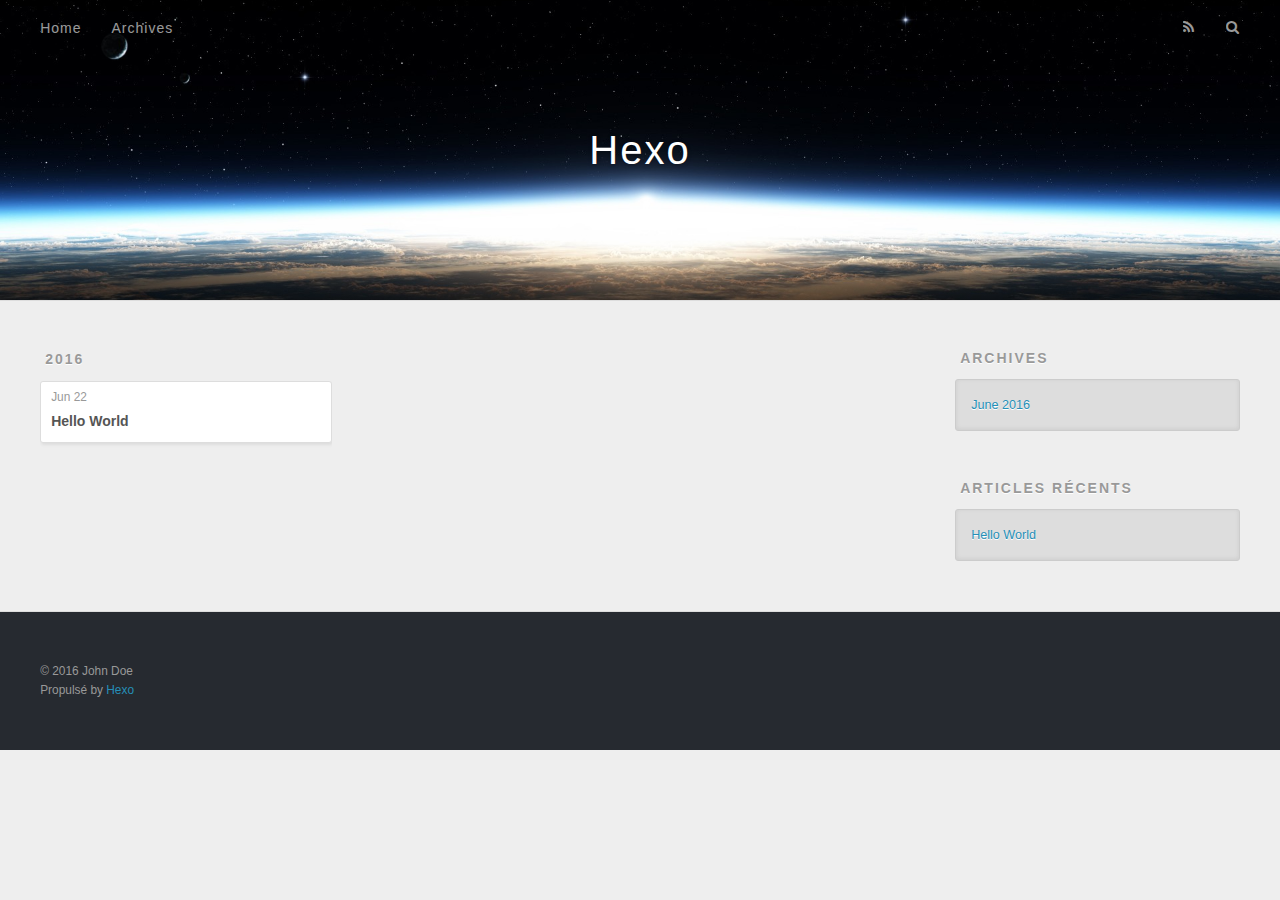
==== archives/index.html @ b976d02c "Site updated: 2016-06-22 19:47:24" ====
<!DOCTYPE html>
<html>
<head>
  <meta charset="utf-8">
  
  <title>Archives | Hexo</title>
  <meta name="viewport" content="width=device-width, initial-scale=1, maximum-scale=1">
  <meta name="description">
<meta property="og:type" content="website">
<meta property="og:title" content="Hexo">
<meta property="og:url" content="http://yoursite.com/archives/index.html">
<meta property="og:site_name" content="Hexo">
<meta property="og:description">
<meta name="twitter:card" content="summary">
<meta name="twitter:title" content="Hexo">
<meta name="twitter:description">
  
    <link rel="alternate" href="/atom.xml" title="Hexo" type="application/atom+xml">
  
  
    <link rel="icon" href="/favicon.png">
  
  
    <link href="//fonts.googleapis.com/css?family=Source+Code+Pro" rel="stylesheet" type="text/css">
  
  <link rel="stylesheet" href="/css/style.css">
  

</head>

<body>
  <div id="container">
    <div id="wrap">
      <header id="header">
  <div id="banner"></div>
  <div id="header-outer" class="outer">
    <div id="header-title" class="inner">
      <h1 id="logo-wrap">
        <a href="/" id="logo">Hexo</a>
      </h1>
      
    </div>
    <div id="header-inner" class="inner">
      <nav id="main-nav">
        <a id="main-nav-toggle" class="nav-icon"></a>
        
          <a class="main-nav-link" href="/">Home</a>
        
          <a class="main-nav-link" href="/archives">Archives</a>
        
      </nav>
      <nav id="sub-nav">
        
          <a id="nav-rss-link" class="nav-icon" href="/atom.xml" title="Flux RSS"></a>
        
        <a id="nav-search-btn" class="nav-icon" title="Rechercher"></a>
      </nav>
      <div id="search-form-wrap">
        <form action="//google.com/search" method="get" accept-charset="UTF-8" class="search-form"><input type="search" name="q" results="0" class="search-form-input" placeholder="Search"><button type="submit" class="search-form-submit">&#xF002;</button><input type="hidden" name="sitesearch" value="http://yoursite.com"></form>
      </div>
    </div>
  </div>
</header>
      <div class="outer">
        <section id="main">
  
  
    
    
      
      
      <section class="archives-wrap">
        <div class="archive-year-wrap">
          <a href="/archives/2016" class="archive-year">2016</a>
        </div>
        <div class="archives">
    
    <article class="archive-article archive-type-post">
  <div class="archive-article-inner">
    <header class="archive-article-header">
      <a href="/2016/06/22/hello-world/" class="archive-article-date">
  <time datetime="2016-06-22T11:33:16.000Z" itemprop="datePublished">Jun 22</time>
</a>
      
  
    <h1 itemprop="name">
      <a class="archive-article-title" href="/2016/06/22/hello-world/">Hello World</a>
    </h1>
  

    </header>
  </div>
</article>
  
  
    </div></section>
  

</section>
        
          <aside id="sidebar">
  
    

  
    

  
    
  
    
  <div class="widget-wrap">
    <h3 class="widget-title">Archives</h3>
    <div class="widget">
      <ul class="archive-list"><li class="archive-list-item"><a class="archive-list-link" href="/archives/2016/06/">June 2016</a></li></ul>
    </div>
  </div>


  
    
  <div class="widget-wrap">
    <h3 class="widget-title">Articles récents</h3>
    <div class="widget">
      <ul>
        
          <li>
            <a href="/2016/06/22/hello-world/">Hello World</a>
          </li>
        
      </ul>
    </div>
  </div>

  
</aside>
        
      </div>
      <footer id="footer">
  
  <div class="outer">
    <div id="footer-info" class="inner">
      &copy; 2016 John Doe<br>
      Propulsé by <a href="http://hexo.io/" target="_blank">Hexo</a>
    </div>
  </div>
</footer>
    </div>
    <nav id="mobile-nav">
  
    <a href="/" class="mobile-nav-link">Home</a>
  
    <a href="/archives" class="mobile-nav-link">Archives</a>
  
</nav>
    

<script src="//ajax.googleapis.com/ajax/libs/jquery/2.0.3/jquery.min.js"></script>


  <link rel="stylesheet" href="/fancybox/jquery.fancybox.css">
  <script src="/fancybox/jquery.fancybox.pack.js"></script>


<script src="/js/script.js"></script>

  </div>
</body>
</html>
---- css/style.css ----
body {
  width: 100%;
}
body:before,
body:after {
  content: "";
  display: table;
}
body:after {
  clear: both;
}
html,
body,
div,
span,
applet,
object,
iframe,
h1,
h2,
h3,
h4,
h5,
h6,
p,
blockquote,
pre,
a,
abbr,
acronym,
address,
big,
cite,
code,
del,
dfn,
em,
img,
ins,
kbd,
q,
s,
samp,
small,
strike,
strong,
sub,
sup,
tt,
var,
dl,
dt,
dd,
ol,
ul,
li,
fieldset,
form,
label,
legend,
table,
caption,
tbody,
tfoot,
thead,
tr,
th,
td {
  margin: 0;
  padding: 0;
  border: 0;
  outline: 0;
  font-weight: inherit;
  font-style: inherit;
  font-family: inherit;
  font-size: 100%;
  vertical-align: baseline;
}
body {
  line-height: 1;
  color: #000;
  background: #fff;
}
ol,
ul {
  list-style: none;
}
table {
  border-collapse: separate;
  border-spacing: 0;
  vertical-align: middle;
}
caption,
th,
td {
  text-align: left;
  font-weight: normal;
  vertical-align: middle;
}
a img {
  border: none;
}
input,
button {
  margin: 0;
  padding: 0;
}
input::-moz-focus-inner,
button::-moz-focus-inner {
  border: 0;
  padding: 0;
}
@font-face {
  font-family: FontAwesome;
  font-style: normal;
  font-weight: normal;
  src: url("fonts/fontawesome-webfont.eot?v=#4.0.3");
  src: url("fonts/fontawesome-webfont.eot?#iefix&v=#4.0.3") format("embedded-opentype"), url("fonts/fontawesome-webfont.woff?v=#4.0.3") format("woff"), url("fonts/fontawesome-webfont.ttf?v=#4.0.3") format("truetype"), url("fonts/fontawesome-webfont.svg#fontawesomeregular?v=#4.0.3") format("svg");
}
html,
body,
#container {
  height: 100%;
}
body {
  background: #eee;
  font: 14px "Helvetica Neue", Helvetica, Arial, sans-serif;
  -webkit-text-size-adjust: 100%;
}
.outer {
  max-width: 1220px;
  margin: 0 auto;
  padding: 0 20px;
}
.outer:before,
.outer:after {
  content: "";
  display: table;
}
.outer:after {
  clear: both;
}
.inner {
  display: inline;
  float: left;
  width: 98.33333333333333%;
  margin: 0 0.833333333333333%;
}
.left,
.alignleft {
  float: left;
}
.right,
.alignright {
  float: right;
}
.clear {
  clear: both;
}
#container {
  position: relative;
}
.mobile-nav-on {
  overflow: hidden;
}
#wrap {
  height: 100%;
  width: 100%;
  position: absolute;
  top: 0;
  left: 0;
  -webkit-transition: 0.2s ease-out;
  -moz-transition: 0.2s ease-out;
  -ms-transition: 0.2s ease-out;
  transition: 0.2s ease-out;
  z-index: 1;
  background: #eee;
}
.mobile-nav-on #wrap {
  left: 280px;
}
@media screen and (min-width: 768px) {
  #main {
    display: inline;
    float: left;
    width: 73.33333333333333%;
    margin: 0 0.833333333333333%;
  }
}
.article-date,
.article-category-link,
.archive-year,
.widget-title {
  text-decoration: none;
  text-transform: uppercase;
  letter-spacing: 2px;
  color: #999;
  margin-bottom: 1em;
  margin-left: 5px;
  line-height: 1em;
  text-shadow: 0 1px #fff;
  font-weight: bold;
}
.article-inner,
.archive-article-inner {
  background: #fff;
  -webkit-box-shadow: 1px 2px 3px #ddd;
  box-shadow: 1px 2px 3px #ddd;
  border: 1px solid #ddd;
  -webkit-border-radius: 3px;
  border-radius: 3px;
}
.article-entry h1,
.widget h1 {
  font-size: 2em;
}
.article-entry h2,
.widget h2 {
  font-size: 1.5em;
}
.article-entry h3,
.widget h3 {
  font-size: 1.3em;
}
.article-entry h4,
.widget h4 {
  font-size: 1.2em;
}
.article-entry h5,
.widget h5 {
  font-size: 1em;
}
.article-entry h6,
.widget h6 {
  font-size: 1em;
  color: #999;
}
.article-entry hr,
.widget hr {
  border: 1px dashed #ddd;
}
.article-entry strong,
.widget strong {
  font-weight: bold;
}
.article-entry em,
.widget em,
.article-entry cite,
.widget cite {
  font-style: italic;
}
.article-entry sup,
.widget sup,
.article-entry sub,
.widget sub {
  font-size: 0.75em;
  line-height: 0;
  position: relative;
  vertical-align: baseline;
}
.article-entry sup,
.widget sup {
  top: -0.5em;
}
.article-entry sub,
.widget sub {
  bottom: -0.2em;
}
.article-entry small,
.widget small {
  font-size: 0.85em;
}
.article-entry acronym,
.widget acronym,
.article-entry abbr,
.widget abbr {
  border-bottom: 1px dotted;
}
.article-entry ul,
.widget ul,
.article-entry ol,
.widget ol,
.article-entry dl,
.widget dl {
  margin: 0 20px;
  line-height: 1.6em;
}
.article-entry ul ul,
.widget ul ul,
.article-entry ol ul,
.widget ol ul,
.article-entry ul ol,
.widget ul ol,
.article-entry ol ol,
.widget ol ol {
  margin-top: 0;
  margin-bottom: 0;
}
.article-entry ul,
.widget ul {
  list-style: disc;
}
.article-entry ol,
.widget ol {
  list-style: decimal;
}
.article-entry dt,
.widget dt {
  font-weight: bold;
}
#header {
  height: 300px;
  position: relative;
  border-bottom: 1px solid #ddd;
}
#header:before,
#header:after {
  content: "";
  position: absolute;
  left: 0;
  right: 0;
  height: 40px;
}
#header:before {
  top: 0;
  background: -webkit-linear-gradient(rgba(0,0,0,0.2), transparent);
  background: -moz-linear-gradient(rgba(0,0,0,0.2), transparent);
  background: -ms-linear-gradient(rgba(0,0,0,0.2), transparent);
  background: linear-gradient(rgba(0,0,0,0.2), transparent);
}
#header:after {
  bottom: 0;
  background: -webkit-linear-gradient(transparent, rgba(0,0,0,0.2));
  background: -moz-linear-gradient(transparent, rgba(0,0,0,0.2));
  background: -ms-linear-gradient(transparent, rgba(0,0,0,0.2));
  background: linear-gradient(transparent, rgba(0,0,0,0.2));
}
#header-outer {
  height: 100%;
  position: relative;
}
#header-inner {
  position: relative;
  overflow: hidden;
}
#banner {
  position: absolute;
  top: 0;
  left: 0;
  width: 100%;
  height: 100%;
  background: url("images/banner.jpg") center #000;
  -webkit-background-size: cover;
  -moz-background-size: cover;
  background-size: cover;
  z-index: -1;
}
#header-title {
  text-align: center;
  height: 40px;
  position: absolute;
  top: 50%;
  left: 0;
  margin-top: -20px;
}
#logo,
#subtitle {
  text-decoration: none;
  color: #fff;
  font-weight: 300;
  text-shadow: 0 1px 4px rgba(0,0,0,0.3);
}
#logo {
  font-size: 40px;
  line-height: 40px;
  letter-spacing: 2px;
}
#subtitle {
  font-size: 16px;
  line-height: 16px;
  letter-spacing: 1px;
}
#subtitle-wrap {
  margin-top: 16px;
}
#main-nav {
  float: left;
  margin-left: -15px;
}
.nav-icon,
.main-nav-link {
  float: left;
  color: #fff;
  opacity: 0.6;
  text-decoration: none;
  text-shadow: 0 1px rgba(0,0,0,0.2);
  -webkit-transition: opacity 0.2s;
  -moz-transition: opacity 0.2s;
  -ms-transition: opacity 0.2s;
  transition: opacity 0.2s;
  display: block;
  padding: 20px 15px;
}
.nav-icon:hover,
.main-nav-link:hover {
  opacity: 1;
}
.nav-icon {
  font-family: FontAwesome;
  text-align: center;
  font-size: 14px;
  width: 14px;
  height: 14px;
  padding: 20px 15px;
  position: relative;
  cursor: pointer;
}
.main-nav-link {
  font-weight: 300;
  letter-spacing: 1px;
}
@media screen and (max-width: 479px) {
  .main-nav-link {
    display: none;
  }
}
#main-nav-toggle {
  display: none;
}
#main-nav-toggle:before {
  content: "\f0c9";
}
@media screen and (max-width: 479px) {
  #main-nav-toggle {
    display: block;
  }
}
#sub-nav {
  float: right;
  margin-right: -15px;
}
#nav-rss-link:before {
  content: "\f09e";
}
#nav-search-btn:before {
  content: "\f002";
}
#search-form-wrap {
  position: absolute;
  top: 15px;
  width: 150px;
  height: 30px;
  right: -150px;
  opacity: 0;
  -webkit-transition: 0.2s ease-out;
  -moz-transition: 0.2s ease-out;
  -ms-transition: 0.2s ease-out;
  transition: 0.2s ease-out;
}
#search-form-wrap.on {
  opacity: 1;
  right: 0;
}
@media screen and (max-width: 479px) {
  #search-form-wrap {
    width: 100%;
    right: -100%;
  }
}
.search-form {
  position: absolute;
  top: 0;
  left: 0;
  right: 0;
  background: #fff;
  padding: 5px 15px;
  -webkit-border-radius: 15px;
  border-radius: 15px;
  -webkit-box-shadow: 0 0 10px rgba(0,0,0,0.3);
  box-shadow: 0 0 10px rgba(0,0,0,0.3);
}
.search-form-input {
  border: none;
  background: none;
  color: #555;
  width: 100%;
  font: 13px "Helvetica Neue", Helvetica, Arial, sans-serif;
  outline: none;
}
.search-form-input::-webkit-search-results-decoration,
.search-form-input::-webkit-search-cancel-button {
  -webkit-appearance: none;
}
.search-form-submit {
  position: absolute;
  top: 50%;
  right: 10px;
  margin-top: -7px;
  font: 13px FontAwesome;
  border: none;
  background: none;
  color: #bbb;
  cursor: pointer;
}
.search-form-submit:hover,
.search-form-submit:focus {
  color: #777;
}
.article {
  margin: 50px 0;
}
.article-inner {
  overflow: hidden;
}
.article-meta:before,
.article-meta:after {
  content: "";
  display: table;
}
.article-meta:after {
  clear: both;
}
.article-date {
  float: left;
}
.article-category {
  float: left;
  line-height: 1em;
  color: #ccc;
  text-shadow: 0 1px #fff;
  margin-left: 8px;
}
.article-category:before {
  content: "\2022";
}
.article-category-link {
  margin: 0 12px 1em;
}
.article-header {
  padding: 20px 20px 0;
}
.article-title {
  text-decoration: none;
  font-size: 2em;
  font-weight: bold;
  color: #555;
  line-height: 1.1em;
  -webkit-transition: color 0.2s;
  -moz-transition: color 0.2s;
  -ms-transition: color 0.2s;
  transition: color 0.2s;
}
a.article-title:hover {
  color: #258fb8;
}
.article-entry {
  color: #555;
  padding: 0 20px;
}
.article-entry:before,
.article-entry:after {
  content: "";
  display: table;
}
.article-entry:after {
  clear: both;
}
.article-entry p,
.article-entry table {
  line-height: 1.6em;
  margin: 1.6em 0;
}
.article-entry h1,
.article-entry h2,
.article-entry h3,
.article-entry h4,
.article-entry h5,
.article-entry h6 {
  font-weight: bold;
}
.article-entry h1,
.article-entry h2,
.article-entry h3,
.article-entry h4,
.article-entry h5,
.article-entry h6 {
  line-height: 1.1em;
  margin: 1.1em 0;
}
.article-entry a {
  color: #258fb8;
  text-decoration: none;
}
.article-entry a:hover {
  text-decoration: underline;
}
.article-entry ul,
.article-entry ol,
.article-entry dl {
  margin-top: 1.6em;
  margin-bottom: 1.6em;
}
.article-entry img,
.article-entry video {
  max-width: 100%;
  height: auto;
  display: block;
  margin: auto;
}
.article-entry iframe {
  border: none;
}
.article-entry table {
  width: 100%;
  border-collapse: collapse;
  border-spacing: 0;
}
.article-entry th {
  font-weight: bold;
  border-bottom: 3px solid #ddd;
  padding-bottom: 0.5em;
}
.article-entry td {
  border-bottom: 1px solid #ddd;
  padding: 10px 0;
}
.article-entry blockquote {
  font-family: Georgia, "Times New Roman", serif;
  font-size: 1.4em;
  margin: 1.6em 20px;
  text-align: center;
}
.article-entry blockquote footer {
  font-size: 14px;
  margin: 1.6em 0;
  font-family: "Helvetica Neue", Helvetica, Arial, sans-serif;
}
.article-entry blockquote footer cite:before {
  content: "—";
  padding: 0 0.5em;
}
.article-entry .pullquote {
  text-align: left;
  width: 45%;
  margin: 0;
}
.article-entry .pullquote.left {
  margin-left: 0.5em;
  margin-right: 1em;
}
.article-entry .pullquote.right {
  margin-right: 0.5em;
  margin-left: 1em;
}
.article-entry .caption {
  color: #999;
  display: block;
  font-size: 0.9em;
  margin-top: 0.5em;
  position: relative;
  text-align: center;
}
.article-entry .video-container {
  position: relative;
  padding-top: 56.25%;
  height: 0;
  overflow: hidden;
}
.article-entry .video-container iframe,
.article-entry .video-container object,
.article-entry .video-container embed {
  position: absolute;
  top: 0;
  left: 0;
  width: 100%;
  height: 100%;
  margin-top: 0;
}
.article-more-link a {
  display: inline-block;
  line-height: 1em;
  padding: 6px 15px;
  -webkit-border-radius: 15px;
  border-radius: 15px;
  background: #eee;
  color: #999;
  text-shadow: 0 1px #fff;
  text-decoration: none;
}
.article-more-link a:hover {
  background: #258fb8;
  color: #fff;
  text-decoration: none;
  text-shadow: 0 1px #1e7293;
}
.article-footer {
  font-size: 0.85em;
  line-height: 1.6em;
  border-top: 1px solid #ddd;
  padding-top: 1.6em;
  margin: 0 20px 20px;
}
.article-footer:before,
.article-footer:after {
  content: "";
  display: table;
}
.article-footer:after {
  clear: both;
}
.article-footer a {
  color: #999;
  text-decoration: none;
}
.article-footer a:hover {
  color: #555;
}
.article-tag-list-item {
  float: left;
  margin-right: 10px;
}
.article-tag-list-link:before {
  content: "#";
}
.article-comment-link {
  float: right;
}
.article-comment-link:before {
  content: "\f075";
  font-family: FontAwesome;
  padding-right: 8px;
}
.article-share-link {
  cursor: pointer;
  float: right;
  margin-left: 20px;
}
.article-share-link:before {
  content: "\f064";
  font-family: FontAwesome;
  padding-right: 6px;
}
#article-nav {
  position: relative;
}
#article-nav:before,
#article-nav:after {
  content: "";
  display: table;
}
#article-nav:after {
  clear: both;
}
@media screen and (min-width: 768px) {
  #article-nav {
    margin: 50px 0;
  }
  #article-nav:before {
    width: 8px;
    height: 8px;
    position: absolute;
    top: 50%;
    left: 50%;
    margin-top: -4px;
    margin-left: -4px;
    content: "";
    -webkit-border-radius: 50%;
    border-radius: 50%;
    background: #ddd;
    -webkit-box-shadow: 0 1px 2px #fff;
    box-shadow: 0 1px 2px #fff;
  }
}
.article-nav-link-wrap {
  text-decoration: none;
  text-shadow: 0 1px #fff;
  color: #999;
  -webkit-box-sizing: border-box;
  -moz-box-sizing: border-box;
  box-sizing: border-box;
  margin-top: 50px;
  text-align: center;
  display: block;
}
.article-nav-link-wrap:hover {
  color: #555;
}
@media screen and (min-width: 768px) {
  .article-nav-link-wrap {
    width: 50%;
    margin-top: 0;
  }
}
@media screen and (min-width: 768px) {
  #article-nav-newer {
    float: left;
    text-align: right;
    padding-right: 20px;
  }
}
@media screen and (min-width: 768px) {
  #article-nav-older {
    float: right;
    text-align: left;
    padding-left: 20px;
  }
}
.article-nav-caption {
  text-transform: uppercase;
  letter-spacing: 2px;
  color: #ddd;
  line-height: 1em;
  font-weight: bold;
}
#article-nav-newer .article-nav-caption {
  margin-right: -2px;
}
.article-nav-title {
  font-size: 0.85em;
  line-height: 1.6em;
  margin-top: 0.5em;
}
.article-share-box {
  position: absolute;
  display: none;
  background: #fff;
  -webkit-box-shadow: 1px 2px 10px rgba(0,0,0,0.2);
  box-shadow: 1px 2px 10px rgba(0,0,0,0.2);
  -webkit-border-radius: 3px;
  border-radius: 3px;
  margin-left: -145px;
  overflow: hidden;
  z-index: 1;
}
.article-share-box.on {
  display: block;
}
.article-share-input {
  width: 100%;
  background: none;
  -webkit-box-sizing: border-box;
  -moz-box-sizing: border-box;
  box-sizing: border-box;
  font: 14px "Helvetica Neue", Helvetica, Arial, sans-serif;
  padding: 0 15px;
  color: #555;
  outline: none;
  border: 1px solid #ddd;
  -webkit-border-radius: 3px 3px 0 0;
  border-radius: 3px 3px 0 0;
  height: 36px;
  line-height: 36px;
}
.article-share-links {
  background: #eee;
}
.article-share-links:before,
.article-share-links:after {
  content: "";
  display: table;
}
.article-share-links:after {
  clear: both;
}
.article-share-twitter,
.article-share-facebook,
.article-share-pinterest,
.article-share-google {
  width: 50px;
  height: 36px;
  display: block;
  float: left;
  position: relative;
  color: #999;
  text-shadow: 0 1px #fff;
}
.article-share-twitter:before,
.article-share-facebook:before,
.article-share-pinterest:before,
.article-share-google:before {
  font-size: 20px;
  font-family: FontAwesome;
  width: 20px;
  height: 20px;
  position: absolute;
  top: 50%;
  left: 50%;
  margin-top: -10px;
  margin-left: -10px;
  text-align: center;
}
.article-share-twitter:hover,
.article-share-facebook:hover,
.article-share-pinterest:hover,
.article-share-google:hover {
  color: #fff;
}
.article-share-twitter:before {
  content: "\f099";
}
.article-share-twitter:hover {
  background: #00aced;
  text-shadow: 0 1px #008abe;
}
.article-share-facebook:before {
  content: "\f09a";
}
.article-share-facebook:hover {
  background: #3b5998;
  text-shadow: 0 1px #2f477a;
}
.article-share-pinterest:before {
  content: "\f0d2";
}
.article-share-pinterest:hover {
  background: #cb2027;
  text-shadow: 0 1px #a21a1f;
}
.article-share-google:before {
  content: "\f0d5";
}
.article-share-google:hover {
  background: #dd4b39;
  text-shadow: 0 1px #be3221;
}
.article-gallery {
  background: #000;
  position: relative;
}
.article-gallery-photos {
  position: relative;
  overflow: hidden;
}
.article-gallery-img {
  display: none;
  max-width: 100%;
}
.article-gallery-img:first-child {
  display: block;
}
.article-gallery-img.loaded {
  position: absolute;
  display: block;
}
.article-gallery-img img {
  display: block;
  max-width: 100%;
  margin: 0 auto;
}
#comments {
  background: #fff;
  -webkit-box-shadow: 1px 2px 3px #ddd;
  box-shadow: 1px 2px 3px #ddd;
  padding: 20px;
  border: 1px solid #ddd;
  -webkit-border-radius: 3px;
  border-radius: 3px;
  margin: 50px 0;
}
#comments a {
  color: #258fb8;
}
.archives-wrap {
  margin: 50px 0;
}
.archives:before,
.archives:after {
  content: "";
  display: table;
}
.archives:after {
  clear: both;
}
.archive-year-wrap {
  margin-bottom: 1em;
}
.archives {
  -webkit-column-gap: 10px;
  -moz-column-gap: 10px;
  column-gap: 10px;
}
@media screen and (min-width: 480px) and (max-width: 767px) {
  .archives {
    -webkit-column-count: 2;
    -moz-column-count: 2;
    column-count: 2;
  }
}
@media screen and (min-width: 768px) {
  .archives {
    -webkit-column-count: 3;
    -moz-column-count: 3;
    column-count: 3;
  }
}
.archive-article {
  -webkit-column-break-inside: avoid;
  page-break-inside: avoid;
  overflow: hidden;
  break-inside: avoid-column;
}
.archive-article-inner {
  padding: 10px;
  margin-bottom: 15px;
}
.archive-article-title {
  text-decoration: none;
  font-weight: bold;
  color: #555;
  -webkit-transition: color 0.2s;
  -moz-transition: color 0.2s;
  -ms-transition: color 0.2s;
  transition: color 0.2s;
  line-height: 1.6em;
}
.archive-article-title:hover {
  color: #258fb8;
}
.archive-article-footer {
  margin-top: 1em;
}
.archive-article-date {
  color: #999;
  text-decoration: none;
  font-size: 0.85em;
  line-height: 1em;
  margin-bottom: 0.5em;
  display: block;
}
#page-nav {
  margin: 50px auto;
  background: #fff;
  -webkit-box-shadow: 1px 2px 3px #ddd;
  box-shadow: 1px 2px 3px #ddd;
  border: 1px solid #ddd;
  -webkit-border-radius: 3px;
  border-radius: 3px;
  text-align: center;
  color: #999;
  overflow: hidden;
}
#page-nav:before,
#page-nav:after {
  content: "";
  display: table;
}
#page-nav:after {
  clear: both;
}
#page-nav a,
#page-nav span {
  padding: 10px 20px;
  line-height: 1;
  height: 2ex;
}
#page-nav a {
  color: #999;
  text-decoration: none;
}
#page-nav a:hover {
  background: #999;
  color: #fff;
}
#page-nav .prev {
  float: left;
}
#page-nav .next {
  float: right;
}
#page-nav .page-number {
  display: inline-block;
}
@media screen and (max-width: 479px) {
  #page-nav .page-number {
    display: none;
  }
}
#page-nav .current {
  color: #555;
  font-weight: bold;
}
#page-nav .space {
  color: #ddd;
}
#footer {
  background: #262a30;
  padding: 50px 0;
  border-top: 1px solid #ddd;
  color: #999;
}
#footer a {
  color: #258fb8;
  text-decoration: none;
}
#footer a:hover {
  text-decoration: underline;
}
#footer-info {
  line-height: 1.6em;
  font-size: 0.85em;
}
.article-entry pre,
.article-entry .highlight {
  background: #2d2d2d;
  margin: 0 -20px;
  padding: 15px 20px;
  border-style: solid;
  border-color: #ddd;
  border-width: 1px 0;
  overflow: auto;
  color: #ccc;
  line-height: 22.400000000000002px;
}
.article-entry .highlight .gutter pre,
.article-entry .gist .gist-file .gist-data .line-numbers {
  color: #666;
  font-size: 0.85em;
}
.article-entry pre,
.article-entry code {
  font-family: "Source Code Pro", Consolas, Monaco, Menlo, Consolas, monospace;
}
.article-entry code {
  background: #eee;
  text-shadow: 0 1px #fff;
  padding: 0 0.3em;
}
.article-entry pre code {
  background: none;
  text-shadow: none;
  padding: 0;
}
.article-entry .highlight pre {
  border: none;
  margin: 0;
  padding: 0;
}
.article-entry .highlight table {
  margin: 0;
  width: auto;
}
.article-entry .highlight td {
  border: none;
  padding: 0;
}
.article-entry .highlight figcaption {
  font-size: 0.85em;
  color: #999;
  line-height: 1em;
  margin-bottom: 1em;
}
.article-entry .highlight figcaption:before,
.article-entry .highlight figcaption:after {
  content: "";
  display: table;
}
.article-entry .highlight figcaption:after {
  clear: both;
}
.article-entry .highlight figcaption a {
  float: right;
}
.article-entry .highlight .gutter pre {
  text-align: right;
  padding-right: 20px;
}
.article-entry .highlight .line {
  height: 22.400000000000002px;
}
.article-entry .highlight .line.marked {
  background: #515151;
}
.article-entry .gist {
  margin: 0 -20px;
  border-style: solid;
  border-color: #ddd;
  border-width: 1px 0;
  background: #2d2d2d;
  padding: 15px 20px 15px 0;
}
.article-entry .gist .gist-file {
  border: none;
  font-family: "Source Code Pro", Consolas, Monaco, Menlo, Consolas, monospace;
  margin: 0;
}
.article-entry .gist .gist-file .gist-data {
  background: none;
  border: none;
}
.article-entry .gist .gist-file .gist-data .line-numbers {
  background: none;
  border: none;
  padding: 0 20px 0 0;
}
.article-entry .gist .gist-file .gist-data .line-data {
  padding: 0 !important;
}
.article-entry .gist .gist-file .highlight {
  margin: 0;
  padding: 0;
  border: none;
}
.article-entry .gist .gist-file .gist-meta {
  background: #2d2d2d;
  color: #999;
  font: 0.85em "Helvetica Neue", Helvetica, Arial, sans-serif;
  text-shadow: 0 0;
  padding: 0;
  margin-top: 1em;
  margin-left: 20px;
}
.article-entry .gist .gist-file .gist-meta a {
  color: #258fb8;
  font-weight: normal;
}
.article-entry .gist .gist-file .gist-meta a:hover {
  text-decoration: underline;
}
pre .comment,
pre .title {
  color: #999;
}
pre .variable,
pre .attribute,
pre .tag,
pre .regexp,
pre .ruby .constant,
pre .xml .tag .title,
pre .xml .pi,
pre .xml .doctype,
pre .html .doctype,
pre .css .id,
pre .css .class,
pre .css .pseudo {
  color: #f2777a;
}
pre .number,
pre .preprocessor,
pre .built_in,
pre .literal,
pre .params,
pre .constant {
  color: #f99157;
}
pre .class,
pre .ruby .class .title,
pre .css .rules .attribute {
  color: #9c9;
}
pre .string,
pre .value,
pre .inheritance,
pre .header,
pre .ruby .symbol,
pre .xml .cdata {
  color: #9c9;
}
pre .css .hexcolor {
  color: #6cc;
}
pre .function,
pre .python .decorator,
pre .python .title,
pre .ruby .function .title,
pre .ruby .title .keyword,
pre .perl .sub,
pre .javascript .title,
pre .coffeescript .title {
  color: #69c;
}
pre .keyword,
pre .javascript .function {
  color: #c9c;
}
@media screen and (max-width: 479px) {
  #mobile-nav {
    position: absolute;
    top: 0;
    left: 0;
    width: 280px;
    height: 100%;
    background: #191919;
    border-right: 1px solid #fff;
  }
}
@media screen and (max-width: 479px) {
  .mobile-nav-link {
    display: block;
    color: #999;
    text-decoration: none;
    padding: 15px 20px;
    font-weight: bold;
  }
  .mobile-nav-link:hover {
    color: #fff;
  }
}
@media screen and (min-width: 768px) {
  #sidebar {
    display: inline;
    float: left;
    width: 23.333333333333332%;
    margin: 0 0.833333333333333%;
  }
}
.widget-wrap {
  margin: 50px 0;
}
.widget {
  color: #777;
  text-shadow: 0 1px #fff;
  background: #ddd;
  -webkit-box-shadow: 0 -1px 4px #ccc inset;
  box-shadow: 0 -1px 4px #ccc inset;
  border: 1px solid #ccc;
  padding: 15px;
  -webkit-border-radius: 3px;
  border-radius: 3px;
}
.widget a {
  color: #258fb8;
  text-decoration: none;
}
.widget a:hover {
  text-decoration: underline;
}
.widget ul ul,
.widget ol ul,
.widget dl ul,
.widget ul ol,
.widget ol ol,
.widget dl ol,
.widget ul dl,
.widget ol dl,
.widget dl dl {
  margin-left: 15px;
  list-style: disc;
}
.widget {
  line-height: 1.6em;
  word-wrap: break-word;
  font-size: 0.9em;
}
.widget ul,
.widget ol {
  list-style: none;
  margin: 0;
}
.widget ul ul,
.widget ol ul,
.widget ul ol,
.widget ol ol {
  margin: 0 20px;
}
.widget ul ul,
.widget ol ul {
  list-style: disc;
}
.widget ul ol,
.widget ol ol {
  list-style: decimal;
}
.category-list-count,
.tag-list-count,
.archive-list-count {
  padding-left: 5px;
  color: #999;
  font-size: 0.85em;
}
.category-list-count:before,
.tag-list-count:before,
.archive-list-count:before {
  content: "(";
}
.category-list-count:after,
.tag-list-count:after,
.archive-list-count:after {
  content: ")";
}
.tagcloud a {
  margin-right: 5px;
  display: inline-block;
}
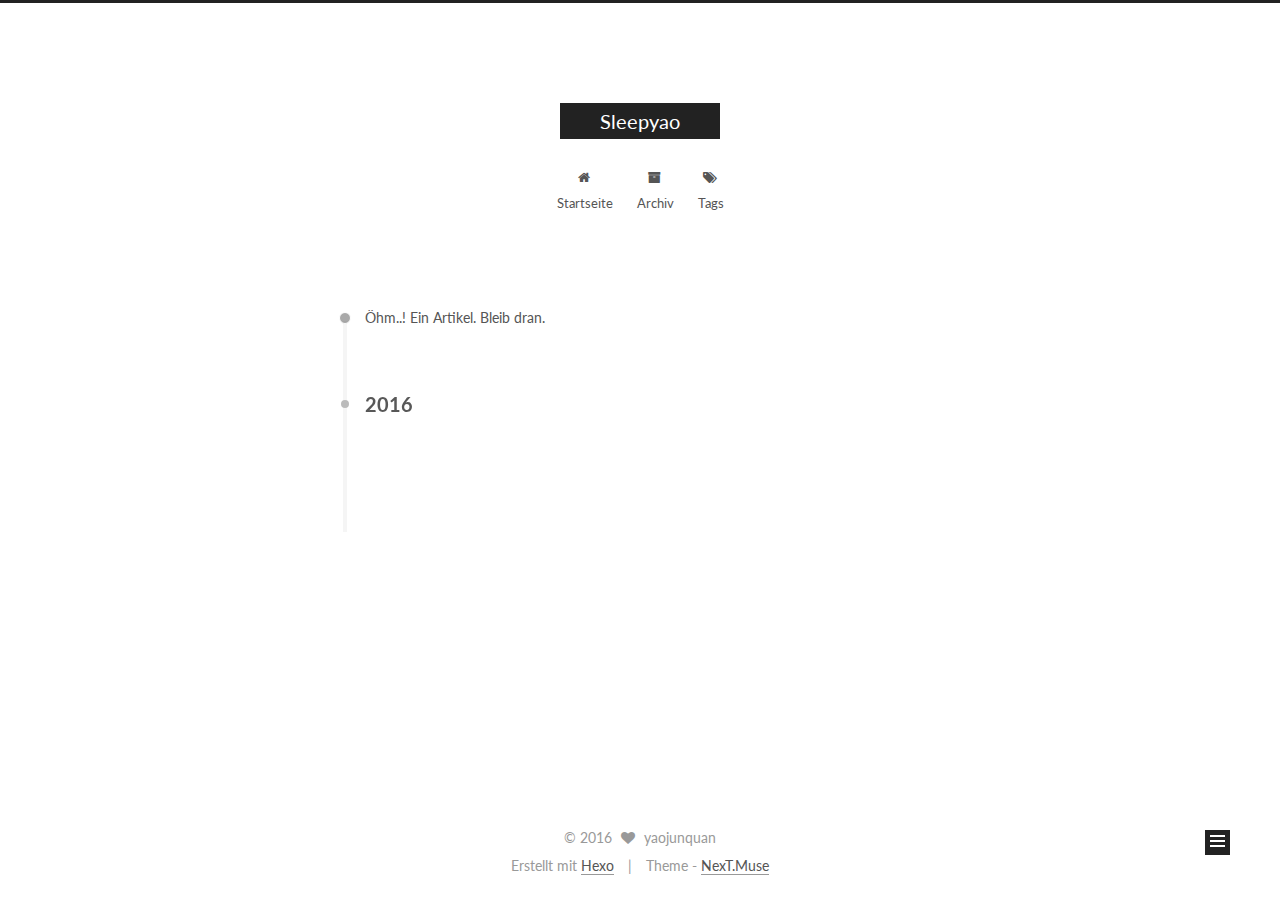
==== commit 87f7cee9: "Site updated: 2016-06-22 21:01:25" ====
--- a/archives/index.html
+++ b/archives/index.html
@@ -1,169 +1,468 @@
-<!DOCTYPE html>
-<html>
+<!doctype html>
+
+
+
+  
+
+
+<html class="theme-next muse use-motion">
 <head>
-  <meta charset="utf-8">
-  
-  <title>Archives | Hexo</title>
-  <meta name="viewport" content="width=device-width, initial-scale=1, maximum-scale=1">
-  <meta name="description">
+  <meta charset="UTF-8"/>
+<meta http-equiv="X-UA-Compatible" content="IE=edge,chrome=1" />
+<meta name="viewport" content="width=device-width, initial-scale=1, maximum-scale=1"/>
+
+
+
+<meta http-equiv="Cache-Control" content="no-transform" />
+<meta http-equiv="Cache-Control" content="no-siteapp" />
+
+
+
+
+
+
+
+
+
+
+
+
+  
+  
+  <link href="/vendors/fancybox/source/jquery.fancybox.css?v=2.1.5" rel="stylesheet" type="text/css" />
+
+
+
+
+  
+  
+  
+  
+
+  
+    
+    
+  
+
+  
+
+  
+
+  
+
+  
+
+  
+    
+    
+    <link href="//fonts.googleapis.com/css?family=Lato:300,300italic,400,400italic,700,700italic&subset=latin,latin-ext" rel="stylesheet" type="text/css">
+  
+
+
+
+
+
+
+<link href="/vendors/font-awesome/css/font-awesome.min.css?v=4.4.0" rel="stylesheet" type="text/css" />
+
+<link href="/css/main.css?v=5.0.1" rel="stylesheet" type="text/css" />
+
+
+  <meta name="keywords" content="Hexo, NexT" />
+
+
+
+
+
+
+
+
+  <link rel="shortcut icon" type="image/x-icon" href="/favicon.ico?v=5.0.1" />
+
+
+
+
+
+
+<meta name="description">
 <meta property="og:type" content="website">
-<meta property="og:title" content="Hexo">
+<meta property="og:title" content="Sleepyao">
 <meta property="og:url" content="http://yoursite.com/archives/index.html">
-<meta property="og:site_name" content="Hexo">
+<meta property="og:site_name" content="Sleepyao">
 <meta property="og:description">
 <meta name="twitter:card" content="summary">
-<meta name="twitter:title" content="Hexo">
+<meta name="twitter:title" content="Sleepyao">
 <meta name="twitter:description">
-  
-    <link rel="alternate" href="/atom.xml" title="Hexo" type="application/atom+xml">
-  
-  
-    <link rel="icon" href="/favicon.png">
-  
-  
-    <link href="//fonts.googleapis.com/css?family=Source+Code+Pro" rel="stylesheet" type="text/css">
-  
-  <link rel="stylesheet" href="/css/style.css">
-  
-
+
+
+
+<script type="text/javascript" id="hexo.configuration">
+  var NexT = window.NexT || {};
+  var CONFIG = {
+    scheme: 'Muse',
+    sidebar: {"position":"left","display":"post"},
+    fancybox: true,
+    motion: true,
+    duoshuo: {
+      userId: 0,
+      author: 'Author'
+    }
+  };
+</script>
+
+
+
+
+  <link rel="canonical" href="http://yoursite.com/archives/"/>
+
+  <title> Archiv | Sleepyao </title>
 </head>
 
-<body>
-  <div id="container">
-    <div id="wrap">
-      <header id="header">
-  <div id="banner"></div>
-  <div id="header-outer" class="outer">
-    <div id="header-title" class="inner">
-      <h1 id="logo-wrap">
-        <a href="/" id="logo">Hexo</a>
+<body itemscope itemtype="http://schema.org/WebPage" lang="zh-CN">
+
+  
+
+
+
+
+
+
+
+
+
+
+  
+  
+    
+  
+
+  <div class="container one-collumn sidebar-position-left  page-archive  ">
+    <div class="headband"></div>
+
+    <header id="header" class="header" itemscope itemtype="http://schema.org/WPHeader">
+      <div class="header-inner"><div class="site-meta ">
+  
+
+  <div class="custom-logo-site-title">
+    <a href="/"  class="brand" rel="start">
+      <span class="logo-line-before"><i></i></span>
+      <span class="site-title">Sleepyao</span>
+      <span class="logo-line-after"><i></i></span>
+    </a>
+  </div>
+  <p class="site-subtitle"></p>
+</div>
+
+<div class="site-nav-toggle">
+  <button>
+    <span class="btn-bar"></span>
+    <span class="btn-bar"></span>
+    <span class="btn-bar"></span>
+  </button>
+</div>
+
+<nav class="site-nav">
+  
+
+  
+    <ul id="menu" class="menu">
+      
+        
+        <li class="menu-item menu-item-home">
+          <a href="/" rel="section">
+            
+              <i class="menu-item-icon fa fa-fw fa-home"></i> <br />
+            
+            Startseite
+          </a>
+        </li>
+      
+        
+        <li class="menu-item menu-item-archives">
+          <a href="/archives" rel="section">
+            
+              <i class="menu-item-icon fa fa-fw fa-archive"></i> <br />
+            
+            Archiv
+          </a>
+        </li>
+      
+        
+        <li class="menu-item menu-item-tags">
+          <a href="/tags" rel="section">
+            
+              <i class="menu-item-icon fa fa-fw fa-tags"></i> <br />
+            
+            Tags
+          </a>
+        </li>
+      
+
+      
+    </ul>
+  
+
+  
+</nav>
+
+ </div>
+    </header>
+
+    <main id="main" class="main">
+      <div class="main-inner">
+        <div class="content-wrap">
+          <div id="content" class="content">
+            
+
+  <section id="posts" class="posts-collapse">
+    <span class="archive-move-on"></span>
+
+    <span class="archive-page-counter">
+      
+      
+      
+        
+      
+      Öhm..! Ein Artikel. Bleib dran.
+    </span>
+
+    
+
+      
+      
+      
+
+      
+        
+        <div class="collection-title">
+          <h2 class="archive-year motion-element" id="archive-year-2016">2016</h2>
+        </div>
+      
+      
+
+      
+
+  <article class="post post-type-normal" itemscope itemtype="http://schema.org/Article">
+    <header class="post-header">
+
+      <h1 class="post-title">
+        
+            <a class="post-title-link" href="/2016/06/22/hello-world/" itemprop="url">
+              
+                <span itemprop="name">Hello World</span>
+              
+            </a>
+        
       </h1>
-      
-    </div>
-    <div id="header-inner" class="inner">
-      <nav id="main-nav">
-        <a id="main-nav-toggle" class="nav-icon"></a>
-        
-          <a class="main-nav-link" href="/">Home</a>
-        
-          <a class="main-nav-link" href="/archives">Archives</a>
-        
-      </nav>
-      <nav id="sub-nav">
-        
-          <a id="nav-rss-link" class="nav-icon" href="/atom.xml" title="Flux RSS"></a>
-        
-        <a id="nav-search-btn" class="nav-icon" title="Rechercher"></a>
-      </nav>
-      <div id="search-form-wrap">
-        <form action="//google.com/search" method="get" accept-charset="UTF-8" class="search-form"><input type="search" name="q" results="0" class="search-form-input" placeholder="Search"><button type="submit" class="search-form-submit">&#xF002;</button><input type="hidden" name="sitesearch" value="http://yoursite.com"></form>
+
+      <div class="post-meta">
+        <time class="post-time" itemprop="dateCreated"
+              datetime="2016-06-22T19:33:16+08:00"
+              content="2016-06-22" >
+          06-22
+        </time>
       </div>
+
+    </header>
+  </article>
+
+
+
+    
+
+  </section>
+
+  
+
+
+
+          </div>
+          
+
+
+          
+
+        </div>
+        
+          
+  
+  <div class="sidebar-toggle">
+    <div class="sidebar-toggle-line-wrap">
+      <span class="sidebar-toggle-line sidebar-toggle-line-first"></span>
+      <span class="sidebar-toggle-line sidebar-toggle-line-middle"></span>
+      <span class="sidebar-toggle-line sidebar-toggle-line-last"></span>
     </div>
   </div>
-</header>
-      <div class="outer">
-        <section id="main">
-  
-  
-    
-    
-      
-      
-      <section class="archives-wrap">
-        <div class="archive-year-wrap">
-          <a href="/archives/2016" class="archive-year">2016</a>
+
+  <aside id="sidebar" class="sidebar">
+    <div class="sidebar-inner">
+
+      
+
+      
+
+      <section class="site-overview sidebar-panel  sidebar-panel-active ">
+        <div class="site-author motion-element" itemprop="author" itemscope itemtype="http://schema.org/Person">
+          <img class="site-author-image" itemprop="image"
+               src="/images/avatar.gif"
+               alt="yaojunquan" />
+          <p class="site-author-name" itemprop="name">yaojunquan</p>
+          <p class="site-description motion-element" itemprop="description"></p>
         </div>
-        <div class="archives">
-    
-    <article class="archive-article archive-type-post">
-  <div class="archive-article-inner">
-    <header class="archive-article-header">
-      <a href="/2016/06/22/hello-world/" class="archive-article-date">
-  <time datetime="2016-06-22T11:33:16.000Z" itemprop="datePublished">Jun 22</time>
-</a>
-      
-  
-    <h1 itemprop="name">
-      <a class="archive-article-title" href="/2016/06/22/hello-world/">Hello World</a>
-    </h1>
-  
-
-    </header>
-  </div>
-</article>
-  
-  
-    </div></section>
-  
-
-</section>
-        
-          <aside id="sidebar">
-  
-    
-
-  
-    
-
-  
-    
-  
-    
-  <div class="widget-wrap">
-    <h3 class="widget-title">Archives</h3>
-    <div class="widget">
-      <ul class="archive-list"><li class="archive-list-item"><a class="archive-list-link" href="/archives/2016/06/">June 2016</a></li></ul>
+        <nav class="site-state motion-element">
+          <div class="site-state-item site-state-posts">
+            <a href="/archives">
+              <span class="site-state-item-count">1</span>
+              <span class="site-state-item-name">Artikel</span>
+            </a>
+          </div>
+
+          
+
+          
+
+        </nav>
+
+        
+
+        <div class="links-of-author motion-element">
+          
+        </div>
+
+        
+        
+
+        
+        
+
+      </section>
+
+      
+
+    </div>
+  </aside>
+
+
+        
+      </div>
+    </main>
+
+    <footer id="footer" class="footer">
+      <div class="footer-inner">
+        <div class="copyright" >
+  
+  &copy; 
+  <span itemprop="copyrightYear">2016</span>
+  <span class="with-love">
+    <i class="fa fa-heart"></i>
+  </span>
+  <span class="author" itemprop="copyrightHolder">yaojunquan</span>
+</div>
+
+<div class="powered-by">
+  Erstellt mit  <a class="theme-link" href="http://hexo.io">Hexo</a>
+</div>
+
+<div class="theme-info">
+  Theme -
+  <a class="theme-link" href="https://github.com/iissnan/hexo-theme-next">
+    NexT.Muse
+  </a>
+</div>
+
+        
+
+        
+      </div>
+    </footer>
+
+    <div class="back-to-top">
+      <i class="fa fa-arrow-up"></i>
     </div>
   </div>
 
-
-  
-    
-  <div class="widget-wrap">
-    <h3 class="widget-title">Articles récents</h3>
-    <div class="widget">
-      <ul>
-        
-          <li>
-            <a href="/2016/06/22/hello-world/">Hello World</a>
-          </li>
-        
-      </ul>
-    </div>
-  </div>
-
-  
-</aside>
-        
-      </div>
-      <footer id="footer">
-  
-  <div class="outer">
-    <div id="footer-info" class="inner">
-      &copy; 2016 John Doe<br>
-      Propulsé by <a href="http://hexo.io/" target="_blank">Hexo</a>
-    </div>
-  </div>
-</footer>
-    </div>
-    <nav id="mobile-nav">
-  
-    <a href="/" class="mobile-nav-link">Home</a>
-  
-    <a href="/archives" class="mobile-nav-link">Archives</a>
-  
-</nav>
-    
-
-<script src="//ajax.googleapis.com/ajax/libs/jquery/2.0.3/jquery.min.js"></script>
-
-
-  <link rel="stylesheet" href="/fancybox/jquery.fancybox.css">
-  <script src="/fancybox/jquery.fancybox.pack.js"></script>
-
-
-<script src="/js/script.js"></script>
-
-  </div>
+  
+
+<script type="text/javascript">
+  if (Object.prototype.toString.call(window.Promise) !== '[object Function]') {
+    window.Promise = null;
+  }
+</script>
+
+
+
+
+
+
+
+
+
+  
+
+
+
+  
+  <script type="text/javascript" src="/vendors/jquery/index.js?v=2.1.3"></script>
+
+  
+  <script type="text/javascript" src="/vendors/fastclick/lib/fastclick.min.js?v=1.0.6"></script>
+
+  
+  <script type="text/javascript" src="/vendors/jquery_lazyload/jquery.lazyload.js?v=1.9.7"></script>
+
+  
+  <script type="text/javascript" src="/vendors/velocity/velocity.min.js?v=1.2.1"></script>
+
+  
+  <script type="text/javascript" src="/vendors/velocity/velocity.ui.min.js?v=1.2.1"></script>
+
+  
+  <script type="text/javascript" src="/vendors/fancybox/source/jquery.fancybox.pack.js?v=2.1.5"></script>
+
+
+  
+
+
+  <script type="text/javascript" src="/js/src/utils.js?v=5.0.1"></script>
+
+  <script type="text/javascript" src="/js/src/motion.js?v=5.0.1"></script>
+
+
+
+  
+  
+
+  
+  
+    <script type="text/javascript" id="motion.page.archive">
+      $('.archive-year').velocity('transition.slideLeftIn');
+    </script>
+  
+
+
+  
+
+
+  <script type="text/javascript" src="/js/src/bootstrap.js?v=5.0.1"></script>
+
+
+
+  
+
+
+
+  
+
+
+
+
+  
+  
+  
+
+  
+
+  
+
 </body>
-</html>+</html>
--- a/css/main.css
+++ b/css/main.css
@@ -0,0 +1,2182 @@
+/* normalize.css v3.0.2 | MIT License | git.io/normalize */
+html {
+  font-family: sans-serif; /* 1 */
+  -ms-text-size-adjust: 100%; /* 2 */
+  -webkit-text-size-adjust: 100%; /* 2 */
+}
+body {
+  margin: 0;
+}
+article,
+aside,
+details,
+figcaption,
+figure,
+footer,
+header,
+hgroup,
+main,
+menu,
+nav,
+section,
+summary {
+  display: block;
+}
+audio,
+canvas,
+progress,
+video {
+  display: inline-block; /* 1 */
+  vertical-align: baseline; /* 2 */
+}
+audio:not([controls]) {
+  display: none;
+  height: 0;
+}
+[hidden],
+template {
+  display: none;
+}
+a {
+  background-color: transparent;
+}
+a:active,
+a:hover {
+  outline: 0;
+}
+abbr[title] {
+  border-bottom: 1px dotted;
+}
+b,
+strong {
+  font-weight: bold;
+}
+dfn {
+  font-style: italic;
+}
+h1 {
+  font-size: 2em;
+  margin: 0.67em 0;
+}
+mark {
+  background: #ff0;
+  color: #000;
+}
+small {
+  font-size: 80%;
+}
+sub,
+sup {
+  font-size: 75%;
+  line-height: 0;
+  position: relative;
+  vertical-align: baseline;
+}
+sup {
+  top: -0.5em;
+}
+sub {
+  bottom: -0.25em;
+}
+img {
+  border: 0;
+}
+svg:not(:root) {
+  overflow: hidden;
+}
+figure {
+  margin: 1em 40px;
+}
+hr {
+  -moz-box-sizing: content-box;
+  box-sizing: content-box;
+  height: 0;
+}
+pre {
+  overflow: auto;
+}
+code,
+kbd,
+pre,
+samp {
+  font-family: monospace, monospace;
+  font-size: 1em;
+}
+button,
+input,
+optgroup,
+select,
+textarea {
+  color: inherit; /* 1 */
+  font: inherit; /* 2 */
+  margin: 0; /* 3 */
+}
+button {
+  overflow: visible;
+}
+button,
+select {
+  text-transform: none;
+}
+button,
+html input[type="button"],
+input[type="reset"],
+input[type="submit"] {
+  -webkit-appearance: button; /* 2 */
+  cursor: pointer; /* 3 */
+}
+button[disabled],
+html input[disabled] {
+  cursor: default;
+}
+button::-moz-focus-inner,
+input::-moz-focus-inner {
+  border: 0;
+  padding: 0;
+}
+input {
+  line-height: normal;
+}
+input[type="checkbox"],
+input[type="radio"] {
+  box-sizing: border-box; /* 1 */
+  padding: 0; /* 2 */
+}
+input[type="number"]::-webkit-inner-spin-button,
+input[type="number"]::-webkit-outer-spin-button {
+  height: auto;
+}
+input[type="search"] {
+  -webkit-appearance: textfield; /* 1 */
+  -moz-box-sizing: content-box;
+  -webkit-box-sizing: content-box; /* 2 */
+  box-sizing: content-box;
+}
+input[type="search"]::-webkit-search-cancel-button,
+input[type="search"]::-webkit-search-decoration {
+  -webkit-appearance: none;
+}
+fieldset {
+  border: 1px solid #c0c0c0;
+  margin: 0 2px;
+  padding: 0.35em 0.625em 0.75em;
+}
+legend {
+  border: 0; /* 1 */
+  padding: 0; /* 2 */
+}
+textarea {
+  overflow: auto;
+}
+optgroup {
+  font-weight: bold;
+}
+table {
+  border-collapse: collapse;
+  border-spacing: 0;
+}
+td,
+th {
+  padding: 0;
+}
+::selection {
+  background: #262a30;
+  color: #fff;
+}
+body {
+  position: relative;
+  font-family: 'Lato', "PingFang SC", "Microsoft YaHei", sans-serif;
+  font-size: 14px;
+  line-height: 2;
+  color: #555;
+  background: #fff;
+}
+@media (max-width: 767px) {
+  body {
+    padding-right: 0 !important;
+  }
+}
+@media (min-width: 768px) and (max-width: 991px) {
+  body {
+    padding-right: 0 !important;
+  }
+}
+@media (min-width: 1600px) {
+  body {
+    font-size: 16px;
+  }
+}
+h1,
+h2,
+h3,
+h4,
+h5,
+h6 {
+  margin: 0;
+  padding: 0;
+  font-weight: bold;
+  line-height: 1.5;
+  font-family: 'Lato', "PingFang SC", "Microsoft YaHei", sans-serif;
+}
+h2,
+h3,
+h4,
+h5,
+h6 {
+  margin: 20px 0 15px;
+}
+h1 {
+  font-size: 22px;
+}
+@media (max-width: 767px) {
+  h1 {
+    font-size: 18px;
+  }
+}
+h2 {
+  font-size: 20px;
+}
+@media (max-width: 767px) {
+  h2 {
+    font-size: 16px;
+  }
+}
+h3 {
+  font-size: 18px;
+}
+@media (max-width: 767px) {
+  h3 {
+    font-size: 14px;
+  }
+}
+h4 {
+  font-size: 16px;
+}
+@media (max-width: 767px) {
+  h4 {
+    font-size: 12px;
+  }
+}
+h5 {
+  font-size: 14px;
+}
+@media (max-width: 767px) {
+  h5 {
+    font-size: 10px;
+  }
+}
+h6 {
+  font-size: 12px;
+}
+@media (max-width: 767px) {
+  h6 {
+    font-size: 8px;
+  }
+}
+p {
+  margin: 0 0 25px 0;
+}
+a {
+  color: #555;
+  text-decoration: none;
+  border-bottom: 1px solid #999;
+  word-wrap: break-word;
+}
+a:hover {
+  color: #222;
+  border-bottom-color: #222;
+}
+ul {
+  list-style: none;
+}
+blockquote {
+  margin: 0;
+  padding: 0;
+}
+img {
+  display: block;
+  margin: auto;
+  max-width: 100%;
+  height: auto;
+}
+hr {
+  margin: 40px 0;
+  height: 3px;
+  border: none;
+  background-color: #ddd;
+  background-image: repeating-linear-gradient(-45deg, #fff, #fff 4px, transparent 4px, transparent 8px);
+}
+blockquote {
+  padding: 0 15px;
+  color: #666;
+  border-left: 4px solid #ddd;
+}
+blockquote cite::before {
+  content: "-";
+  padding: 0 5px;
+}
+dt {
+  font-weight: 700;
+}
+dd {
+  margin: 0;
+  padding: 0;
+}
+.text-left {
+  text-align: left;
+}
+.text-center {
+  text-align: center;
+}
+.text-right {
+  text-align: right;
+}
+.text-justify {
+  text-align: justify;
+}
+.text-nowrap {
+  white-space: nowrap;
+}
+.text-lowercase {
+  text-transform: lowercase;
+}
+.text-uppercase {
+  text-transform: uppercase;
+}
+.text-capitalize {
+  text-transform: capitalize;
+}
+.center-block {
+  display: block;
+  margin-left: auto;
+  margin-right: auto;
+}
+.clearfix:before,
+.clearfix:after {
+  content: " ";
+  display: table;
+}
+.clearfix:after {
+  clear: both;
+}
+.pullquote {
+  width: 45%;
+}
+.pullquote.left {
+  float: left;
+  margin-left: 5px;
+  margin-right: 10px;
+}
+.pullquote.right {
+  float: right;
+  margin-left: 10px;
+  margin-right: 5px;
+}
+.affix.affix.affix {
+  position: fixed;
+}
+.translation {
+  margin-top: -20px;
+  font-size: 14px;
+  color: #999;
+}
+.scrollbar-measure {
+  width: 100px;
+  height: 100px;
+  overflow: scroll;
+  position: absolute;
+  top: -9999px;
+}
+.use-motion .motion-element {
+  opacity: 0;
+}
+#local-search-input {
+  padding: 3px;
+  border: none;
+  text-indent: 14px;
+  border-radius: 0;
+  width: 140px;
+  outline: none;
+  border-bottom: 1px solid #999;
+  background: inherit;
+  opacity: 0.5;
+}
+#local-search-input:focus {
+  opacity: 1;
+}
+.search-icon {
+  position: absolute;
+  top: 9px;
+}
+table {
+  margin: 20px 0;
+  width: 100%;
+  border-collapse: collapse;
+  border-spacing: 0;
+  border: 1px solid #ddd;
+  font-size: 14px;
+  table-layout: fixed;
+  word-wrap: break-all;
+}
+table>tbody>tr:nth-of-type(odd) {
+  background-color: #f9f9f9;
+}
+table>tbody>tr:hover {
+  background-color: #f5f5f5;
+}
+caption,
+th,
+td {
+  padding: 8px;
+  text-align: left;
+  vertical-align: middle;
+  font-weight: normal;
+}
+th,
+td {
+  border-bottom: 3px solid #ddd;
+  border-right: 1px solid #eee;
+}
+th {
+  padding-bottom: 10px;
+  font-weight: 700;
+}
+td {
+  border-bottom-width: 1px;
+}
+html,
+body {
+  height: 100%;
+}
+.container {
+  position: relative;
+  min-height: 100%;
+}
+.header-inner {
+  margin: 0 auto;
+  padding: 100px 0 70px;
+  width: 700px;
+}
+@media (min-width: 1600px) {
+  .container .header-inner {
+    width: 900px;
+  }
+}
+.main {
+  padding-bottom: 150px;
+}
+.main-inner {
+  margin: 0 auto;
+  width: 700px;
+}
+@media (min-width: 1600px) {
+  .container .main-inner {
+    width: 900px;
+  }
+}
+.footer {
+  position: absolute;
+  left: 0;
+  bottom: 0;
+  width: 100%;
+  min-height: 50px;
+}
+.footer-inner {
+  box-sizing: border-box;
+  margin: 20px auto;
+  width: 700px;
+}
+@media (min-width: 1600px) {
+  .container .footer-inner {
+    width: 900px;
+  }
+}
+pre,
+.highlight {
+  overflow: auto;
+  margin: 20px 0;
+  padding: 15px;
+  font-size: 13px;
+  color: #4d4d4c;
+  background: #f7f7f7;
+  line-height: 1.6;
+}
+pre,
+code {
+  font-family: consolas, Menlo, "PingFang SC", "Microsoft YaHei", monospace;
+}
+code {
+  padding: 2px 4px;
+  word-break: break-all;
+  color: #555;
+  background: #eee;
+  border-radius: 4px;
+  font-size: 13px;
+}
+pre code {
+  padding: 0;
+  color: #4d4d4c;
+  background: none;
+  text-shadow: none;
+}
+.highlight pre {
+  border: none;
+  margin: 0;
+  padding: 1px;
+}
+.highlight table {
+  margin: 0;
+  width: auto;
+  border: none;
+}
+.highlight td {
+  border: none;
+  padding: 0;
+}
+.highlight figcaption {
+  font-size: 1em;
+  color: #4d4d4c;
+  line-height: 1em;
+  margin-bottom: 1em;
+}
+.highlight figcaption:before,
+.highlight figcaption:after {
+  content: " ";
+  display: table;
+}
+.highlight figcaption:after {
+  clear: both;
+}
+.highlight figcaption a {
+  float: right;
+  color: #4d4d4c;
+}
+.highlight figcaption a:hover {
+  border-bottom-color: #4d4d4c;
+}
+.highlight .gutter pre {
+  color: #666;
+  text-align: right;
+  padding-right: 20px;
+}
+.highlight .line {
+  height: 20px;
+}
+.gist table {
+  width: auto;
+}
+.gist table td {
+  border: none;
+}
+pre .comment {
+  color: #8e908c;
+}
+pre .variable,
+pre .attribute,
+pre .tag,
+pre .regexp,
+pre .ruby .constant,
+pre .xml .tag .title,
+pre .xml .pi,
+pre .xml .doctype,
+pre .html .doctype,
+pre .css .id,
+pre .css .class,
+pre .css .pseudo {
+  color: #c82829;
+}
+pre .number,
+pre .preprocessor,
+pre .built_in,
+pre .literal,
+pre .params,
+pre .constant,
+pre .command {
+  color: #f5871f;
+}
+pre .ruby .class .title,
+pre .css .rules .attribute,
+pre .string,
+pre .value,
+pre .inheritance,
+pre .header,
+pre .ruby .symbol,
+pre .xml .cdata,
+pre .special,
+pre .number,
+pre .formula {
+  color: #718c00;
+}
+pre .title,
+pre .css .hexcolor {
+  color: #3e999f;
+}
+pre .function,
+pre .python .decorator,
+pre .python .title,
+pre .ruby .function .title,
+pre .ruby .title .keyword,
+pre .perl .sub,
+pre .javascript .title,
+pre .coffeescript .title {
+  color: #4271ae;
+}
+pre .keyword,
+pre .javascript .function {
+  color: #8959a8;
+}
+.full-image.full-image.full-image {
+  border: none;
+  max-width: 100%;
+  width: auto;
+  margin: 20px auto;
+}
+@media (min-width: 992px) {
+  .full-image.full-image.full-image {
+    max-width: none;
+    width: 126%;
+    margin: 0 -13%;
+  }
+}
+.blockquote-center,
+.page-home .post-type-quote blockquote,
+.page-post-detail .post-type-quote blockquote {
+  position: relative;
+  margin: 40px 0;
+  padding: 0;
+  border-left: none;
+  text-align: center;
+}
+.blockquote-center::before,
+.page-home .post-type-quote blockquote::before,
+.page-post-detail .post-type-quote blockquote::before,
+.blockquote-center::after,
+.page-home .post-type-quote blockquote::after,
+.page-post-detail .post-type-quote blockquote::after {
+  position: absolute;
+  content: ' ';
+  display: block;
+  width: 100%;
+  height: 24px;
+  opacity: 0.2;
+  background-repeat: no-repeat;
+  background-position: 0 -6px;
+  background-size: 22px 22px;
+}
+.blockquote-center::before,
+.page-home .post-type-quote blockquote::before,
+.page-post-detail .post-type-quote blockquote::before {
+  top: -20px;
+  background-image: url("../images/quote-l.svg");
+  border-top: 1px solid #ccc;
+}
+.blockquote-center::after,
+.page-home .post-type-quote blockquote::after,
+.page-post-detail .post-type-quote blockquote::after {
+  bottom: -20px;
+  background-image: url("../images/quote-r.svg");
+  border-bottom: 1px solid #ccc;
+  background-position: 100% 8px;
+}
+.blockquote-center p,
+.page-home .post-type-quote blockquote p,
+.page-post-detail .post-type-quote blockquote p,
+.blockquote-center div,
+.page-home .post-type-quote blockquote div,
+.page-post-detail .post-type-quote blockquote div {
+  text-align: center;
+}
+.post .post-body .group-picture img {
+  box-sizing: border-box;
+  padding: 0 3px;
+  border: none;
+}
+.post .group-picture-row {
+  overflow: hidden;
+  margin-top: 6px;
+}
+.post .group-picture-row:first-child {
+  margin-top: 0;
+}
+.post .group-picture-column {
+  float: left;
+}
+.page-post-detail .post-body .group-picture-column {
+  float: none;
+  margin-top: 10px;
+  width: auto !important;
+}
+.page-post-detail .post-body .group-picture-column img {
+  margin: 0 auto;
+}
+.page-archive .group-picture-container {
+  overflow: hidden;
+}
+.page-archive .group-picture-row {
+  float: left;
+}
+.page-archive .group-picture-row:first-child {
+  margin-top: 6px;
+}
+.page-archive .group-picture-column {
+  max-width: 150px;
+  max-height: 150px;
+}
+.btn {
+  display: inline-block;
+  padding: 0 20px;
+  font-size: 14px;
+  color: #fff;
+  background: #222;
+  border: 2px solid #222;
+  text-decoration: none;
+  border-radius: 0;
+  transition-property: background-color;
+  transition-duration: 0.2s;
+  transition-timing-function: ease-in-out;
+  transition-delay: 0s;
+}
+.btn:hover,
+.post-more-link .btn:hover {
+  border-color: #222;
+  color: #222;
+  background: #fff;
+}
+.btn-bar {
+  display: block;
+  width: 22px;
+  height: 2px;
+  background: #555;
+  border-radius: 1px;
+}
+.btn-bar+.btn-bar {
+  margin-top: 4px;
+}
+.pagination {
+  margin: 120px 0 40px;
+  text-align: center;
+  border-top: 1px solid #eee;
+}
+.page-number-basic,
+.pagination .prev,
+.pagination .next,
+.pagination .page-number,
+.pagination .space {
+  display: inline-block;
+  position: relative;
+  top: -1px;
+  margin: 0 10px;
+  padding: 0 10px;
+  line-height: 30px;
+}
+@media (max-width: 767px) {
+  .page-number-basic,
+  .pagination .prev,
+  .pagination .next,
+  .pagination .page-number,
+  .pagination .space {
+    margin: 0 5px;
+  }
+}
+.pagination .prev,
+.pagination .next,
+.pagination .page-number {
+  border-bottom: 0;
+  border-top: 1px solid #eee;
+  transition-property: border-color;
+  transition-duration: 0.2s;
+  transition-timing-function: ease-in-out;
+  transition-delay: 0s;
+}
+.pagination .prev:hover,
+.pagination .next:hover,
+.pagination .page-number:hover {
+  border-top-color: #222;
+}
+.pagination .space {
+  padding: 0;
+  margin: 0;
+}
+.pagination .prev {
+  margin-left: 0;
+}
+.pagination .next {
+  margin-right: 0;
+}
+.pagination .page-number.current {
+  color: #fff;
+  background: #ccc;
+  border-top-color: #ccc;
+}
+@media (max-width: 767px) {
+  .pagination {
+    border-top: none;
+  }
+  .pagination .prev,
+  .pagination .next,
+  .pagination .page-number {
+    margin-bottom: 10px;
+    border-top: 0;
+    border-bottom: 1px solid #eee;
+  }
+  .pagination .prev:hover,
+  .pagination .next:hover,
+  .pagination .page-number:hover {
+    border-bottom-color: #222;
+  }
+}
+.comments {
+  margin: 60px 20px 0;
+}
+.tag-cloud {
+  text-align: center;
+}
+.tag-cloud a {
+  display: inline-block;
+  margin: 10px;
+}
+.back-to-top {
+  box-sizing: border-box;
+  position: fixed;
+  bottom: -100px;
+  right: 50px;
+  z-index: 1050;
+  padding: 0 6px;
+  width: 25px;
+  background: #222;
+  font-size: 12px;
+  opacity: 1;
+  color: #fff;
+  cursor: pointer;
+  text-align: center;
+  -webkit-transform: translateZ(0);
+  transition-property: bottom;
+  transition-duration: 0.2s;
+  transition-timing-function: ease-in-out;
+  transition-delay: 0s;
+}
+@media (max-width: 767px) {
+  .back-to-top {
+    display: none;
+  }
+}
+@media (min-width: 768px) and (max-width: 991px) {
+  .back-to-top {
+    display: none;
+  }
+}
+.back-to-top.back-to-top-on {
+  bottom: 19px;
+}
+.header {
+  background: #fff;
+}
+.header-inner {
+  position: relative;
+}
+.headband {
+  height: 3px;
+  background: #222;
+}
+.site-meta {
+  margin: 0;
+  text-align: center;
+}
+@media (max-width: 767px) {
+  .site-meta {
+    text-align: center;
+  }
+}
+.brand {
+  position: relative;
+  display: inline-block;
+  padding: 0 40px;
+  color: #fff;
+  background: #222;
+  border-bottom: none;
+}
+.brand:hover {
+  color: #fff;
+}
+.logo {
+  display: inline-block;
+  margin-right: 5px;
+  line-height: 36px;
+  vertical-align: top;
+}
+.site-title {
+  display: inline-block;
+  vertical-align: top;
+  line-height: 36px;
+  font-size: 20px;
+  font-weight: normal;
+  font-family: 'Lato', "PingFang SC", "Microsoft YaHei", sans-serif;
+}
+.site-subtitle {
+  margin-top: 10px;
+  font-size: 13px;
+  color: #999;
+}
+.use-motion .brand {
+  opacity: 0;
+}
+.use-motion .logo,
+.use-motion .site-title,
+.use-motion .site-subtitle {
+  opacity: 0;
+  position: relative;
+  top: -10px;
+}
+.site-nav-toggle {
+  display: none;
+  position: absolute;
+  top: 10px;
+  left: 10px;
+}
+@media (max-width: 767px) {
+  .site-nav-toggle {
+    display: block;
+  }
+}
+.site-nav-toggle button {
+  margin-top: 2px;
+  padding: 9px 10px;
+  background: transparent;
+  border: none;
+}
+@media (max-width: 767px) {
+  .site-nav {
+    display: none;
+    margin: 0 -10px;
+    padding: 0 10px;
+    clear: both;
+    border-top: 1px solid #ddd;
+  }
+}
+@media (min-width: 768px) and (max-width: 991px) {
+  .site-nav {
+    display: block !important;
+  }
+}
+@media (min-width: 992px) {
+  .site-nav {
+    display: block !important;
+  }
+}
+.menu {
+  margin-top: 20px;
+  padding-left: 0;
+  text-align: center;
+}
+.menu .menu-item {
+  display: inline-block;
+  margin: 0 10px;
+}
+@media screen and (max-width: 767px) {
+  .menu .menu-item {
+    margin-top: 10px;
+  }
+}
+.menu .menu-item a {
+  display: block;
+  font-size: 13px;
+  text-transform: capitalize;
+  line-height: inherit;
+  border-bottom: 1px solid transparent;
+  transition-property: border-color;
+  transition-duration: 0.2s;
+  transition-timing-function: ease-in-out;
+  transition-delay: 0s;
+}
+.menu .menu-item a:hover {
+  border-bottom-color: #222;
+}
+.menu .menu-item .fa {
+  margin-right: 5px;
+}
+.use-motion .menu-item {
+  opacity: 0;
+}
+.post-body {
+  font-family: 'Lato', "PingFang SC", "Microsoft YaHei", sans-serif;
+}
+@media (max-width: 767px) {
+  .post-body {
+    word-break: break-word;
+  }
+}
+.post-body .fancybox img {
+  display: block !important;
+  margin: 0 auto;
+  cursor: pointer;
+  cursor: zoom-in;
+  cursor: -webkit-zoom-in;
+}
+.post-body .image-caption,
+.post-body .figure .caption {
+  margin: 10px auto 15px;
+  text-align: center;
+  font-size: 14px;
+  color: #999;
+  font-weight: bold;
+  line-height: 1;
+}
+.post-sticky-flag {
+  display: inline-block;
+  font-size: 16px;
+  -ms-transform: rotate(30deg);
+  -webkit-transform: rotate(30deg);
+  -moz-transform: rotate(30deg);
+  -ms-transform: rotate(30deg);
+  -o-transform: rotate(30deg);
+  transform: rotate(30deg);
+}
+.posts-expand {
+  padding-top: 40px;
+}
+@media (max-width: 767px) {
+  .posts-expand {
+    margin: 0 20px;
+  }
+  .post-body pre,
+  .post-body .highlight {
+    padding: 10px;
+  }
+  .post-body pre .gutter pre,
+  .post-body .highlight .gutter pre {
+    padding-right: 10px;
+  }
+}
+@media (min-width: 992px) {
+  .posts-expand .post-body {
+    text-align: justify;
+  }
+}
+.posts-expand .post-body h2,
+.posts-expand .post-body h3,
+.posts-expand .post-body h4,
+.posts-expand .post-body h5,
+.posts-expand .post-body h6 {
+  padding-top: 10px;
+}
+.posts-expand .post-body h2 .header-anchor,
+.posts-expand .post-body h3 .header-anchor,
+.posts-expand .post-body h4 .header-anchor,
+.posts-expand .post-body h5 .header-anchor,
+.posts-expand .post-body h6 .header-anchor {
+  float: right;
+  margin-left: 10px;
+  color: #ccc;
+  border-bottom-style: none;
+  visibility: hidden;
+}
+.posts-expand .post-body h2 .header-anchor:hover,
+.posts-expand .post-body h3 .header-anchor:hover,
+.posts-expand .post-body h4 .header-anchor:hover,
+.posts-expand .post-body h5 .header-anchor:hover,
+.posts-expand .post-body h6 .header-anchor:hover {
+  color: inherit;
+}
+.posts-expand .post-body h2:hover .header-anchor,
+.posts-expand .post-body h3:hover .header-anchor,
+.posts-expand .post-body h4:hover .header-anchor,
+.posts-expand .post-body h5:hover .header-anchor,
+.posts-expand .post-body h6:hover .header-anchor {
+  visibility: visible;
+}
+.posts-expand .post-body ul li {
+  list-style: circle;
+}
+.posts-expand .post-body img {
+  box-sizing: border-box;
+  margin: auto;
+  padding: 3px;
+  border: 1px solid #ddd;
+}
+.posts-expand .fancybox img {
+  margin: 0 auto;
+}
+@media (max-width: 767px) {
+  .posts-collapse {
+    margin: 0 20px;
+  }
+  .posts-collapse .post-title,
+  .posts-collapse .post-meta {
+    display: block;
+    width: auto;
+    text-align: left;
+  }
+}
+.posts-collapse {
+  position: relative;
+  z-index: 1010;
+  margin-left: 55px;
+}
+.posts-collapse::after {
+  content: " ";
+  position: absolute;
+  top: 20px;
+  left: 0;
+  margin-left: -2px;
+  width: 4px;
+  height: 100%;
+  background: #f5f5f5;
+  z-index: -1;
+}
+@media (max-width: 767px) {
+  .posts-collapse {
+    margin: 0 20px;
+  }
+}
+.posts-collapse .collection-title {
+  position: relative;
+  margin: 60px 0;
+}
+.posts-collapse .collection-title h2 {
+  margin-left: 20px;
+}
+.posts-collapse .collection-title small {
+  color: #bbb;
+}
+.posts-collapse .collection-title::before {
+  content: " ";
+  position: absolute;
+  left: 0;
+  top: 50%;
+  margin-left: -4px;
+  margin-top: -4px;
+  width: 8px;
+  height: 8px;
+  background: #bbb;
+  border-radius: 50%;
+}
+.posts-collapse .post {
+  margin: 30px 0;
+}
+.posts-collapse .post-header {
+  position: relative;
+  transition-duration: 0.2s;
+  transition-timing-function: ease-in-out;
+  transition-delay: 0s;
+  transition-property: border;
+  border-bottom: 1px dashed #ccc;
+}
+.posts-collapse .post-header::before {
+  content: " ";
+  position: absolute;
+  left: 0;
+  top: 12px;
+  width: 6px;
+  height: 6px;
+  margin-left: -4px;
+  background: #bbb;
+  border-radius: 50%;
+  border: 1px solid #fff;
+  transition-duration: 0.2s;
+  transition-timing-function: ease-in-out;
+  transition-delay: 0s;
+  transition-property: background;
+}
+.posts-collapse .post-header:hover {
+  border-bottom-color: #666;
+}
+.posts-collapse .post-header:hover::before {
+  background: #222;
+}
+.posts-collapse .post-meta {
+  position: absolute;
+  font-size: 12px;
+  left: 20px;
+  top: 5px;
+}
+.posts-collapse .post-comments-count {
+  display: none;
+}
+.posts-collapse .post-title {
+  margin-left: 60px;
+  font-size: 16px;
+  font-weight: normal;
+  line-height: inherit;
+}
+.posts-collapse .post-title::after {
+  margin-left: 3px;
+  opacity: 0.6;
+}
+.posts-collapse .post-title a {
+  color: #666;
+  border-bottom: none;
+}
+.page-home .post-type-quote .post-header,
+.page-post-detail .post-type-quote .post-header,
+.page-home .post-type-quote .post-tags,
+.page-post-detail .post-type-quote .post-tags {
+  display: none;
+}
+.posts-expand .post-title {
+  font-size: 26px;
+  text-align: center;
+  word-break: break-word;
+  font-weight: 400;
+}
+@media (max-width: 767px) {
+  .posts-expand .post-title {
+    font-size: 22px;
+  }
+}
+.posts-expand .post-title-link {
+  display: inline-block;
+  position: relative;
+  color: #555;
+  border-bottom: none;
+  line-height: 1.2;
+  vertical-align: top;
+}
+.posts-expand .post-title-link::before {
+  content: "";
+  position: absolute;
+  width: 100%;
+  height: 2px;
+  bottom: 0;
+  left: 0;
+  background-color: #000;
+  visibility: hidden;
+  -webkit-transform: scaleX(0);
+  -moz-transform: scaleX(0);
+  -ms-transform: scaleX(0);
+  -o-transform: scaleX(0);
+  transform: scaleX(0);
+  transition-duration: 0.2s;
+  transition-timing-function: ease-in-out;
+  transition-delay: 0s;
+}
+.posts-expand .post-title-link:hover::before {
+  visibility: visible;
+  -webkit-transform: scaleX(1);
+  -moz-transform: scaleX(1);
+  -ms-transform: scaleX(1);
+  -o-transform: scaleX(1);
+  transform: scaleX(1);
+}
+.posts-expand .post-title-link .fa {
+  font-size: 16px;
+}
+.posts-expand .post-meta {
+  margin: 3px 0 60px 0;
+  color: #999;
+  font-family: 'Lato', "PingFang SC", "Microsoft YaHei", sans-serif;
+  font-size: 12px;
+  text-align: center;
+}
+.posts-expand .post-meta .post-category-list {
+  display: inline-block;
+  margin: 0;
+  padding: 3px;
+}
+.posts-expand .post-meta .post-category-list-link {
+  color: #999;
+}
+.post-meta-item-icon {
+  display: none;
+  margin-right: 3px;
+}
+@media (min-width: 768px) and (max-width: 991px) {
+  .post-meta-item-icon {
+    display: inline-block;
+  }
+}
+@media (max-width: 767px) {
+  .post-meta-item-icon {
+    display: inline-block;
+  }
+}
+@media (min-width: 768px) and (max-width: 991px) {
+  .post-meta-item-text {
+    display: none;
+  }
+}
+@media (max-width: 767px) {
+  .post-meta-item-text {
+    display: none;
+  }
+}
+@media (max-width: 767px) {
+  .posts-expand .post-comments-count {
+    display: none;
+  }
+}
+.post-more-link {
+  margin-top: 50px;
+}
+.post-more-link .btn {
+  color: #fff;
+  font-size: 14px;
+  background: #222;
+  border-radius: 0;
+  line-height: 2;
+}
+.posts-expand .post-tags {
+  margin-top: 40px;
+  text-align: center;
+}
+.posts-expand .post-tags a {
+  display: inline-block;
+  margin-right: 10px;
+  font-size: 13px;
+}
+.post-nav {
+  overflow: hidden;
+  margin-top: 60px;
+  padding: 10px;
+  white-space: nowrap;
+  border-top: 1px solid #eee;
+}
+.post-nav-item {
+  display: inline-block;
+  width: 50%;
+  white-space: normal;
+}
+.post-nav-item a {
+  position: relative;
+  display: inline-block;
+  line-height: 25px;
+  font-size: 14px;
+  color: #555;
+  border-bottom: none;
+}
+.post-nav-item a:hover {
+  color: #222;
+  border-bottom: none;
+}
+.post-nav-item a:active {
+  top: 2px;
+}
+.post-nav-item a i {
+  font-size: 12px;
+}
+.post-nav-prev {
+  text-align: right;
+}
+.posts-expand .post-eof {
+  display: block;
+  margin: 80px auto 60px;
+  width: 8%;
+  height: 1px;
+  background: #ccc;
+  text-align: center;
+}
+.post:last-child .post-eof.post-eof.post-eof {
+  display: none;
+}
+.post-gallery {
+  display: table;
+  table-layout: fixed;
+  width: 100%;
+  border-collapse: separate;
+}
+.post-gallery-row {
+  display: table-row;
+}
+.post-gallery .post-gallery-img {
+  display: table-cell;
+  text-align: center;
+  vertical-align: middle;
+  border: none;
+}
+.post-gallery .post-gallery-img img {
+  max-width: 100%;
+  max-height: 100%;
+  border: none;
+}
+.fancybox-close,
+.fancybox-close:hover {
+  border: none;
+}
+.sidebar {
+  position: fixed;
+  right: 0;
+  top: 0;
+  bottom: 0;
+  width: 0;
+  z-index: 1040;
+  box-shadow: inset 0 2px 6px #000;
+  background: #222;
+  -webkit-transform: translateZ(0);
+}
+.sidebar a {
+  color: #999;
+  border-bottom-color: #555;
+}
+.sidebar a:hover {
+  color: #eee;
+}
+@media (min-width: 768px) and (max-width: 991px) {
+  .sidebar {
+    display: none !important;
+  }
+}
+@media (max-width: 767px) {
+  .sidebar {
+    display: none !important;
+  }
+}
+.sidebar-inner {
+  position: relative;
+  padding: 20px 10px;
+  color: #999;
+  text-align: center;
+}
+.sidebar-toggle {
+  position: fixed;
+  right: 50px;
+  bottom: 45px;
+  width: 15px;
+  height: 15px;
+  padding: 5px;
+  background: #222;
+  line-height: 0;
+  z-index: 1050;
+  cursor: pointer;
+  -webkit-transform: translateZ(0);
+}
+@media (min-width: 768px) and (max-width: 991px) {
+  .sidebar-toggle {
+    display: none;
+  }
+}
+@media (max-width: 767px) {
+  .sidebar-toggle {
+    display: none;
+  }
+}
+.sidebar-toggle-line {
+  position: relative;
+  display: inline-block;
+  vertical-align: top;
+  height: 2px;
+  width: 100%;
+  background: #fff;
+  margin-top: 3px;
+}
+.sidebar-toggle-line:first-child {
+  margin-top: 0;
+}
+.site-author-image {
+  display: block;
+  margin: 0 auto;
+  padding: 2px;
+  max-width: 96px;
+  height: auto;
+  border: 2px solid #333;
+}
+.site-author-name {
+  margin: 5px 0 0;
+  text-align: center;
+  color: #f5f5f5;
+  font-weight: normal;
+}
+.site-description {
+  margin-top: 5px;
+  text-align: center;
+  font-size: 14px;
+  color: #999;
+}
+.site-state {
+  overflow: hidden;
+  line-height: 1.4;
+  white-space: nowrap;
+  text-align: center;
+}
+.site-state-item {
+  display: inline-block;
+  padding: 0 15px;
+  border-left: 1px solid #333;
+}
+.site-state-item:first-child {
+  border-left: none;
+}
+.site-state-item a {
+  border-bottom: none;
+}
+.site-state-item-count {
+  display: block;
+  text-align: center;
+  color: inherit;
+  font-weight: 600;
+  font-size: 18px;
+}
+.site-state-item-name {
+  font-size: 13px;
+  color: inherit;
+}
+.feed-link {
+  margin-top: 20px;
+}
+.feed-link a {
+  display: inline-block;
+  padding: 0 15px;
+  color: #fc6423;
+  border: 1px solid #fc6423;
+  border-radius: 4px;
+}
+.feed-link a i {
+  color: #fc6423;
+  font-size: 14px;
+}
+.feed-link a:hover {
+  color: #fff;
+  background: #fc6423;
+}
+.feed-link a:hover i {
+  color: #fff;
+}
+.links-of-author {
+  margin-top: 20px;
+}
+.links-of-author a {
+  display: inline-block;
+  vertical-align: middle;
+  margin-right: 10px;
+  margin-bottom: 10px;
+  border-bottom-color: #555;
+  font-size: 13px;
+}
+.links-of-author a:before {
+  display: inline-block;
+  vertical-align: middle;
+  margin-right: 3px;
+  content: " ";
+  width: 4px;
+  height: 4px;
+  border-radius: 50%;
+  background: #ff4f39;
+}
+.links-of-blogroll {
+  font-size: 13px;
+}
+.links-of-blogroll-title {
+  margin-top: 20px;
+  font-size: 14px;
+  font-weight: 600;
+}
+.links-of-blogroll-list {
+  margin: 0;
+  padding: 0;
+}
+.links-of-blogroll-item {
+  padding: 2px 10px;
+}
+.sidebar-nav {
+  margin: 0 0 20px;
+  padding-left: 0;
+}
+.sidebar-nav li {
+  display: inline-block;
+  cursor: pointer;
+  border-bottom: 1px solid transparent;
+  font-size: 14px;
+  color: #555;
+}
+.sidebar-nav li:hover {
+  color: #f5f5f5;
+}
+.page-post-detail .sidebar-nav-toc {
+  padding: 0 5px;
+}
+.page-post-detail .sidebar-nav-overview {
+  margin-left: 10px;
+}
+.sidebar-nav .sidebar-nav-active {
+  color: #87daff;
+  border-bottom-color: #87daff;
+}
+.sidebar-nav .sidebar-nav-active:hover {
+  color: #87daff;
+}
+.sidebar-panel {
+  display: none;
+}
+.sidebar-panel-active {
+  display: block;
+}
+.post-toc-empty {
+  font-size: 14px;
+  color: #666;
+}
+.post-toc-wrap {
+  overflow: hidden;
+}
+.post-toc {
+  overflow: auto;
+}
+.post-toc ol {
+  margin: 0;
+  padding: 0 2px 5px 10px;
+  text-align: left;
+  list-style: none;
+  font-size: 14px;
+}
+.post-toc ol > ol {
+  padding-left: 0;
+}
+.post-toc ol a {
+  transition-duration: 0.2s;
+  transition-timing-function: ease-in-out;
+  transition-delay: 0s;
+  transition-property: all;
+  color: #999;
+  border-bottom-color: #555;
+}
+.post-toc ol a:hover {
+  color: #ccc;
+  border-bottom-color: #ccc;
+}
+.post-toc .nav-item {
+  overflow: hidden;
+  text-overflow: ellipsis;
+  white-space: nowrap;
+  line-height: 1.8;
+}
+.post-toc .nav .nav-child {
+  display: none;
+}
+.post-toc .nav .active > .nav-child {
+  display: block;
+}
+.post-toc .nav .active-current > .nav-child {
+  display: block;
+}
+.post-toc .nav .active-current > .nav-child > .nav-item {
+  display: block;
+}
+.post-toc .nav .active > a {
+  color: #87daff;
+  border-bottom-color: #87daff;
+}
+.post-toc .nav .active-current > a {
+  color: #87daff;
+}
+.post-toc .nav .active-current > a:hover {
+  color: #87daff;
+}
+.footer {
+  font-size: 14px;
+  color: #999;
+}
+.footer img {
+  border: none;
+}
+.footer-inner {
+  text-align: center;
+}
+.with-love {
+  display: inline-block;
+  margin: 0 5px;
+}
+.powered-by,
+.theme-info {
+  display: inline-block;
+}
+.powered-by {
+  margin-right: 10px;
+}
+.powered-by::after {
+  content: "|";
+  padding-left: 10px;
+}
+.cc-license {
+  margin-top: 10px;
+  text-align: center;
+}
+.cc-license .cc-opacity {
+  opacity: 0.7;
+  border-bottom: none;
+}
+.cc-license .cc-opacity:hover {
+  opacity: 0.9;
+}
+.cc-license img {
+  display: inline-block;
+}
+.theme-next #ds-thread #ds-reset {
+  color: #555;
+}
+.theme-next #ds-thread #ds-reset .ds-replybox {
+  margin-bottom: 30px;
+}
+.theme-next #ds-thread #ds-reset .ds-replybox .ds-avatar,
+.theme-next #ds-reset .ds-avatar img {
+  box-shadow: none;
+}
+.theme-next #ds-thread #ds-reset .ds-textarea-wrapper {
+  border-color: #c7d4e1;
+  background: none;
+  border-top-right-radius: 3px;
+  border-top-left-radius: 3px;
+}
+.theme-next #ds-thread #ds-reset .ds-textarea-wrapper textarea {
+  height: 60px;
+}
+.theme-next #ds-reset .ds-rounded-top {
+  border-radius: 0;
+}
+.theme-next #ds-thread #ds-reset .ds-post-toolbar {
+  box-sizing: border-box;
+  border: 1px solid #c7d4e1;
+  background: #f6f8fa;
+}
+.theme-next #ds-thread #ds-reset .ds-post-options {
+  height: 40px;
+  border: none;
+  background: none;
+}
+.theme-next #ds-thread #ds-reset .ds-toolbar-buttons {
+  top: 11px;
+}
+.theme-next #ds-thread #ds-reset .ds-sync {
+  top: 5px;
+}
+.theme-next #ds-thread #ds-reset .ds-post-button {
+  top: 4px;
+  right: 5px;
+  width: 90px;
+  height: 30px;
+  border: 1px solid #c5ced7;
+  border-radius: 3px;
+  background-image: linear-gradient(#fbfbfc, #f5f7f9);
+  color: #60676d;
+}
+.theme-next #ds-thread #ds-reset .ds-post-button:hover {
+  background-position: 0 -30px;
+  color: #60676d;
+}
+.theme-next #ds-thread #ds-reset .ds-comments-info {
+  padding: 10px 0;
+}
+.theme-next #ds-thread #ds-reset .ds-sort {
+  display: none;
+}
+.theme-next #ds-thread #ds-reset li.ds-tab a.ds-current {
+  border: none;
+  background: #f6f8fa;
+  color: #60676d;
+}
+.theme-next #ds-thread #ds-reset li.ds-tab a.ds-current:hover {
+  background-color: #e9f0f7;
+  color: #60676d;
+}
+.theme-next #ds-thread #ds-reset li.ds-tab a {
+  border-radius: 2px;
+  padding: 5px;
+}
+.theme-next #ds-thread #ds-reset .ds-login-buttons p {
+  color: #999;
+  line-height: 36px;
+}
+.theme-next #ds-thread #ds-reset .ds-login-buttons .ds-service-list li {
+  height: 28px;
+}
+.theme-next #ds-thread #ds-reset .ds-service-list a {
+  background: none;
+  padding: 5px;
+  border: 1px solid;
+  border-radius: 3px;
+  text-align: center;
+}
+.theme-next #ds-thread #ds-reset .ds-service-list a:hover {
+  color: #fff;
+  background: #666;
+}
+.theme-next #ds-thread #ds-reset .ds-service-list .ds-weibo {
+  color: #fc9b00;
+  border-color: #fc9b00;
+}
+.theme-next #ds-thread #ds-reset .ds-service-list .ds-weibo:hover {
+  background: #fc9b00;
+}
+.theme-next #ds-thread #ds-reset .ds-service-list .ds-qq {
+  color: #60a3ec;
+  border-color: #60a3ec;
+}
+.theme-next #ds-thread #ds-reset .ds-service-list .ds-qq:hover {
+  background: #60a3ec;
+}
+.theme-next #ds-thread #ds-reset .ds-service-list .ds-renren {
+  color: #2e7ac4;
+  border-color: #2e7ac4;
+}
+.theme-next #ds-thread #ds-reset .ds-service-list .ds-renren:hover {
+  background: #2e7ac4;
+}
+.theme-next #ds-thread #ds-reset .ds-service-list .ds-douban {
+  color: #37994c;
+  border-color: #37994c;
+}
+.theme-next #ds-thread #ds-reset .ds-service-list .ds-douban:hover {
+  background: #37994c;
+}
+.theme-next #ds-thread #ds-reset .ds-service-list .ds-kaixin {
+  color: #fef20d;
+  border-color: #fef20d;
+}
+.theme-next #ds-thread #ds-reset .ds-service-list .ds-kaixin:hover {
+  background: #fef20d;
+}
+.theme-next #ds-thread #ds-reset .ds-service-list .ds-netease {
+  color: #f00;
+  border-color: #f00;
+}
+.theme-next #ds-thread #ds-reset .ds-service-list .ds-netease:hover {
+  background: #f00;
+}
+.theme-next #ds-thread #ds-reset .ds-service-list .ds-sohu {
+  color: #ffcb05;
+  border-color: #ffcb05;
+}
+.theme-next #ds-thread #ds-reset .ds-service-list .ds-sohu:hover {
+  background: #ffcb05;
+}
+.theme-next #ds-thread #ds-reset .ds-service-list .ds-baidu {
+  color: #2831e0;
+  border-color: #2831e0;
+}
+.theme-next #ds-thread #ds-reset .ds-service-list .ds-baidu:hover {
+  background: #2831e0;
+}
+.theme-next #ds-thread #ds-reset .ds-service-list .ds-google {
+  color: #166bec;
+  border-color: #166bec;
+}
+.theme-next #ds-thread #ds-reset .ds-service-list .ds-google:hover {
+  background: #166bec;
+}
+.theme-next #ds-thread #ds-reset .ds-service-list .ds-weixin {
+  color: #00ce0d;
+  border-color: #00ce0d;
+}
+.theme-next #ds-thread #ds-reset .ds-service-list .ds-weixin:hover {
+  background: #00ce0d;
+}
+.theme-next #ds-thread #ds-reset .ds-service-list .ds-more-services {
+  border: none;
+}
+.theme-next #ds-thread #ds-reset .ds-service-list .ds-more-services:hover {
+  background: none;
+}
+.theme-next #ds-reset .duoshuo-ua-admin {
+  display: inline-block;
+  color: #f00;
+}
+.theme-next #ds-reset .duoshuo-ua-platform,
+.theme-next #ds-reset .duoshuo-ua-browser {
+  color: #ccc;
+}
+.theme-next #ds-reset .duoshuo-ua-platform .fa,
+.theme-next #ds-reset .duoshuo-ua-browser .fa {
+  display: inline-block;
+  margin-right: 3px;
+}
+.theme-next #ds-reset .duoshuo-ua-separator {
+  display: inline-block;
+  margin-left: 5px;
+}
+.theme-next .this_ua {
+  background-color: #ccc !important;
+  border-radius: 4px;
+  padding: 0 5px !important;
+  margin: 1px 1px !important;
+  border: 1px solid #bbb !important;
+  color: #fff;
+  display: inline-block !important;
+}
+.theme-next .this_ua.admin {
+  background-color: #d9534f !important;
+  border-color: #d9534f !important;
+}
+.theme-next .this_ua.platform.iOS,
+.theme-next .this_ua.platform.Mac,
+.theme-next .this_ua.platform.Windows {
+  background-color: #39b3d7 !important;
+  border-color: #46b8da !important;
+}
+.theme-next .this_ua.platform.Linux {
+  background-color: #3a3a3a !important;
+  border-color: #1f1f1f !important;
+}
+.theme-next .this_ua.platform.Android {
+  background-color: #00c47d !important;
+  border-color: #01b171 !important;
+}
+.theme-next .this_ua.browser.Mobile,
+.theme-next .this_ua.browser.Chrome {
+  background-color: #5cb85c !important;
+  border-color: #4cae4c !important;
+}
+.theme-next .this_ua.browser.Firefox {
+  background-color: #f0ad4e !important;
+  border-color: #eea236 !important;
+}
+.theme-next .this_ua.browser.Maxthon,
+.theme-next .this_ua.browser.IE {
+  background-color: #428bca !important;
+  border-color: #357ebd !important;
+}
+.theme-next .this_ua.browser.baidu,
+.theme-next .this_ua.browser.UCBrowser,
+.theme-next .this_ua.browser.Opera {
+  background-color: #d9534f !important;
+  border-color: #d43f3a !important;
+}
+.theme-next .this_ua.browser.Android,
+.theme-next .this_ua.browser.QQBrowser {
+  background-color: #78ace9 !important;
+  border-color: #4cae4c !important;
+}
+.post-spread {
+  margin-top: 20px;
+  text-align: center;
+}
+.jiathis_style {
+  display: inline-block;
+}
+.jiathis_style a {
+  border: none;
+}
+.post-spread {
+  margin-top: 20px;
+  text-align: center;
+}
+.bdshare-slide-button-box a {
+  border: none;
+}
+.bdsharebuttonbox {
+  display: inline-block;
+}
+.bdsharebuttonbox a {
+  border: none;
+}
+ul.search-result-list {
+  padding-left: 0px;
+  margin: 0px 5px 0px 8px;
+}
+p.search-result {
+  border-bottom: 1px dashed #ccc;
+  padding: 5px 0;
+}
+a.search-result-title {
+  font-weight: bold;
+}
+a.search-result {
+  border-bottom: transparent;
+  display: block;
+  white-space: nowrap;
+  overflow: hidden;
+  text-overflow: ellipsis;
+}
+.search-keyword {
+  border-bottom: 1px dashed #4088b8;
+  font-weight: bold;
+}
+#local-search-result {
+  height: 90%;
+  overflow: auto;
+}
+.popup {
+  display: none;
+  position: fixed;
+  top: 10%;
+  left: 50%;
+  width: 700px;
+  height: 80%;
+  margin-left: -350px;
+  padding: 3px 0 0 10px;
+  background: #fff;
+  color: #333;
+  z-index: 9999;
+  border-radius: 5px;
+}
+@media (max-width: 767px) {
+  .popup {
+    padding: 3px;
+    top: 0;
+    left: 0;
+    margin: 0;
+    width: 100%;
+    height: 100%;
+    border-radius: 0px;
+  }
+}
+.popoverlay {
+  position: fixed;
+  width: 100%;
+  height: 100%;
+  top: 0px;
+  left: 0px;
+  z-index: 2080;
+  background-color: rgba(0,0,0,0.3);
+}
+#local-search-input {
+  margin-bottom: 10px;
+  width: 50%;
+}
+.popup-btn-close {
+  position: absolute;
+  top: 6px;
+  right: 14px;
+  color: #4ebd79;
+  font-size: 14px;
+  font-weight: bold;
+  text-transform: uppercase;
+  cursor: pointer;
+}
+#no-result {
+  position: absolute;
+  left: 44%;
+  top: 42%;
+  color: #ccc;
+}
+.site-uv,
+.site-pv,
+.page-pv {
+  display: inline-block;
+}
+.site-uv .busuanzi-value,
+.site-pv .busuanzi-value,
+.page-pv .busuanzi-value {
+  margin: 0 5px;
+}
+.site-uv {
+  margin-right: 10px;
+}
+.site-uv::after {
+  content: "|";
+  padding-left: 10px;
+}
+.use-motion .post {
+  opacity: 0;
+}
+.page-archive .archive-page-counter {
+  position: relative;
+  top: 3px;
+  left: 20px;
+}
+@media (max-width: 767px) {
+  .page-archive .archive-page-counter {
+    top: 5px;
+  }
+}
+.page-archive .posts-collapse .archive-move-on {
+  position: absolute;
+  top: 11px;
+  left: 0;
+  margin-left: -6px;
+  width: 10px;
+  height: 10px;
+  opacity: 0.5;
+  background: #555;
+  border: 1px solid #fff;
+  border-radius: 50%;
+}
+.category-all-page .category-all-title {
+  text-align: center;
+}
+.category-all-page .category-all {
+  margin-top: 20px;
+}
+.category-all-page .category-list {
+  margin: 0;
+  padding: 0;
+  list-style: none;
+}
+.category-all-page .category-list-item {
+  margin: 5px 10px;
+}
+.category-all-page .category-list-count {
+  color: #bbb;
+}
+.category-all-page .category-list-count:before {
+  display: inline;
+  content: " (";
+}
+.category-all-page .category-list-count:after {
+  display: inline;
+  content: ") ";
+}
+.category-all-page .category-list-child {
+  padding-left: 10px;
+}
+.page-post-detail .sidebar-toggle-line {
+  background: #87daff;
+}
+.page-post-detail .comments {
+  overflow: hidden;
+}
+@media (max-width: 767px) {
+  .header-inner,
+  .container .main-inner,
+  .footer-inner {
+    width: auto;
+  }
+}
+.custom-logo .site-meta-headline {
+  text-align: center;
+}
+.custom-logo .brand {
+  background: none;
+}
+.custom-logo .site-title {
+  margin: 10px auto 0;
+  font-size: 24px;
+  color: #222;
+}
+.custom-logo .site-title a {
+  border: none;
+}
+.custom-logo-image {
+  margin: 0 auto;
+  padding: 5px;
+  max-width: 150px;
+  background: #fff;
+}
+@media (max-width: 767px) {
+  .site-nav {
+    position: absolute;
+    left: 0;
+    top: 52px;
+    margin: 0;
+    width: 100%;
+    padding: 0;
+    background: #fff;
+    border-bottom: 1px solid #ddd;
+  }
+}
+@media (max-width: 767px) {
+  .menu {
+    text-align: left;
+  }
+}
+@media (max-width: 767px) {
+  .menu .menu-item {
+    display: block;
+    margin: 0 10px;
+    vertical-align: top;
+  }
+}
+@media (max-width: 767px) {
+  .menu .menu-item br {
+    display: none;
+  }
+}
+@media (max-width: 767px) {
+  .menu .menu-item a {
+    padding: 5px 10px;
+  }
+}
+.menu .menu-item .fa {
+  margin-right: 0;
+}
+.site-search form {
+  display: none;
+}
+.links-of-blogroll-inline .links-of-blogroll-item {
+  display: inline-block;
+}
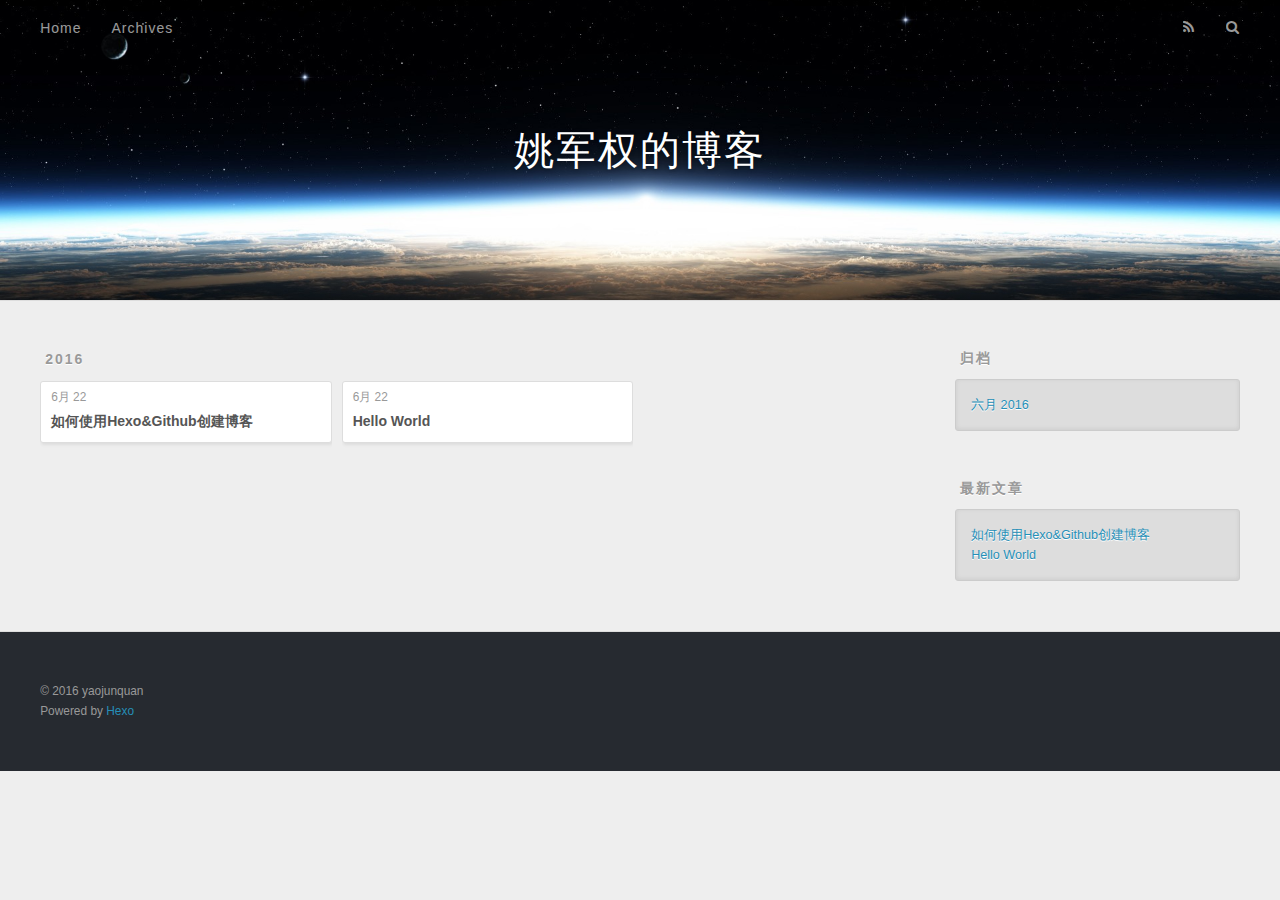
==== commit d77050a9: "Site updated: 2016-06-23 15:26:05" ====
--- a/archives/index.html
+++ b/archives/index.html
@@ -1,468 +1,192 @@
-<!doctype html>
+<!DOCTYPE html>
+<html>
+<head>
+  <meta charset="utf-8">
+  
+  <title>归档 | 姚军权的博客</title>
+  <meta name="viewport" content="width=device-width, initial-scale=1, maximum-scale=1">
+  <meta name="description">
+<meta property="og:type" content="website">
+<meta property="og:title" content="姚军权的博客">
+<meta property="og:url" content="http://yoursite.com/archives/index.html">
+<meta property="og:site_name" content="姚军权的博客">
+<meta property="og:description">
+<meta name="twitter:card" content="summary">
+<meta name="twitter:title" content="姚军权的博客">
+<meta name="twitter:description">
+  
+    <link rel="alternate" href="/atom.xml" title="姚军权的博客" type="application/atom+xml">
+  
+  
+    <link rel="icon" href="/favicon.png">
+  
+  
+    <link href="//fonts.googleapis.com/css?family=Source+Code+Pro" rel="stylesheet" type="text/css">
+  
+  <link rel="stylesheet" href="/css/style.css">
+  
 
+</head>
+
+<body>
+  <div id="container">
+    <div id="wrap">
+      <header id="header">
+  <div id="banner"></div>
+  <div id="header-outer" class="outer">
+    <div id="header-title" class="inner">
+      <h1 id="logo-wrap">
+        <a href="/" id="logo">姚军权的博客</a>
+      </h1>
+      
+    </div>
+    <div id="header-inner" class="inner">
+      <nav id="main-nav">
+        <a id="main-nav-toggle" class="nav-icon"></a>
+        
+          <a class="main-nav-link" href="/">Home</a>
+        
+          <a class="main-nav-link" href="/archives">Archives</a>
+        
+      </nav>
+      <nav id="sub-nav">
+        
+          <a id="nav-rss-link" class="nav-icon" href="/atom.xml" title="RSS Feed"></a>
+        
+        <a id="nav-search-btn" class="nav-icon" title="搜索"></a>
+      </nav>
+      <div id="search-form-wrap">
+        <form action="//google.com/search" method="get" accept-charset="UTF-8" class="search-form"><input type="search" name="q" results="0" class="search-form-input" placeholder="Search"><button type="submit" class="search-form-submit">&#xF002;</button><input type="hidden" name="sitesearch" value="http://yoursite.com"></form>
+      </div>
+    </div>
+  </div>
+</header>
+      <div class="outer">
+        <section id="main">
+  
+  
+    
+    
+      
+      
+      <section class="archives-wrap">
+        <div class="archive-year-wrap">
+          <a href="/archives/2016" class="archive-year">2016</a>
+        </div>
+        <div class="archives">
+    
+    <article class="archive-article archive-type-post">
+  <div class="archive-article-inner">
+    <header class="archive-article-header">
+      <a href="/2016/06/22/如何使用hexo&github创建博客/" class="archive-article-date">
+  <time datetime="2016-06-22T14:20:20.000Z" itemprop="datePublished">6月 22</time>
+</a>
+      
+  
+    <h1 itemprop="name">
+      <a class="archive-article-title" href="/2016/06/22/如何使用hexo&github创建博客/">如何使用Hexo&amp;Github创建博客</a>
+    </h1>
+  
+
+    </header>
+  </div>
+</article>
+  
+    
+    
+    <article class="archive-article archive-type-post">
+  <div class="archive-article-inner">
+    <header class="archive-article-header">
+      <a href="/2016/06/22/hello-world/" class="archive-article-date">
+  <time datetime="2016-06-22T11:33:16.000Z" itemprop="datePublished">6月 22</time>
+</a>
+      
+  
+    <h1 itemprop="name">
+      <a class="archive-article-title" href="/2016/06/22/hello-world/">Hello World</a>
+    </h1>
+  
+
+    </header>
+  </div>
+</article>
+  
+  
+    </div></section>
+  
+
+</section>
+        
+          <aside id="sidebar">
+  
+    
+
+  
+    
+
+  
+    
+  
+    
+  <div class="widget-wrap">
+    <h3 class="widget-title">归档</h3>
+    <div class="widget">
+      <ul class="archive-list"><li class="archive-list-item"><a class="archive-list-link" href="/archives/2016/06/">六月 2016</a></li></ul>
+    </div>
+  </div>
 
 
   
-
-
-<html class="theme-next muse use-motion">
-<head>
-  <meta charset="UTF-8"/>
-<meta http-equiv="X-UA-Compatible" content="IE=edge,chrome=1" />
-<meta name="viewport" content="width=device-width, initial-scale=1, maximum-scale=1"/>
-
-
-
-<meta http-equiv="Cache-Control" content="no-transform" />
-<meta http-equiv="Cache-Control" content="no-siteapp" />
-
-
-
-
-
-
-
-
-
-
-
-
-  
-  
-  <link href="/vendors/fancybox/source/jquery.fancybox.css?v=2.1.5" rel="stylesheet" type="text/css" />
-
-
-
-
-  
-  
-  
-  
-
-  
     
-    
-  
-
-  
-
-  
-
-  
-
-  
-
-  
-    
-    
-    <link href="//fonts.googleapis.com/css?family=Lato:300,300italic,400,400italic,700,700italic&subset=latin,latin-ext" rel="stylesheet" type="text/css">
-  
-
-
-
-
-
-
-<link href="/vendors/font-awesome/css/font-awesome.min.css?v=4.4.0" rel="stylesheet" type="text/css" />
-
-<link href="/css/main.css?v=5.0.1" rel="stylesheet" type="text/css" />
-
-
-  <meta name="keywords" content="Hexo, NexT" />
-
-
-
-
-
-
-
-
-  <link rel="shortcut icon" type="image/x-icon" href="/favicon.ico?v=5.0.1" />
-
-
-
-
-
-
-<meta name="description">
-<meta property="og:type" content="website">
-<meta property="og:title" content="Sleepyao">
-<meta property="og:url" content="http://yoursite.com/archives/index.html">
-<meta property="og:site_name" content="Sleepyao">
-<meta property="og:description">
-<meta name="twitter:card" content="summary">
-<meta name="twitter:title" content="Sleepyao">
-<meta name="twitter:description">
-
-
-
-<script type="text/javascript" id="hexo.configuration">
-  var NexT = window.NexT || {};
-  var CONFIG = {
-    scheme: 'Muse',
-    sidebar: {"position":"left","display":"post"},
-    fancybox: true,
-    motion: true,
-    duoshuo: {
-      userId: 0,
-      author: 'Author'
-    }
-  };
-</script>
-
-
-
-
-  <link rel="canonical" href="http://yoursite.com/archives/"/>
-
-  <title> Archiv | Sleepyao </title>
-</head>
-
-<body itemscope itemtype="http://schema.org/WebPage" lang="zh-CN">
-
-  
-
-
-
-
-
-
-
-
-
-
-  
-  
-    
-  
-
-  <div class="container one-collumn sidebar-position-left  page-archive  ">
-    <div class="headband"></div>
-
-    <header id="header" class="header" itemscope itemtype="http://schema.org/WPHeader">
-      <div class="header-inner"><div class="site-meta ">
-  
-
-  <div class="custom-logo-site-title">
-    <a href="/"  class="brand" rel="start">
-      <span class="logo-line-before"><i></i></span>
-      <span class="site-title">Sleepyao</span>
-      <span class="logo-line-after"><i></i></span>
-    </a>
-  </div>
-  <p class="site-subtitle"></p>
-</div>
-
-<div class="site-nav-toggle">
-  <button>
-    <span class="btn-bar"></span>
-    <span class="btn-bar"></span>
-    <span class="btn-bar"></span>
-  </button>
-</div>
-
-<nav class="site-nav">
-  
-
-  
-    <ul id="menu" class="menu">
-      
+  <div class="widget-wrap">
+    <h3 class="widget-title">最新文章</h3>
+    <div class="widget">
+      <ul>
         
-        <li class="menu-item menu-item-home">
-          <a href="/" rel="section">
-            
-              <i class="menu-item-icon fa fa-fw fa-home"></i> <br />
-            
-            Startseite
-          </a>
-        </li>
-      
+          <li>
+            <a href="/2016/06/22/如何使用hexo&github创建博客/">如何使用Hexo&amp;Github创建博客</a>
+          </li>
         
-        <li class="menu-item menu-item-archives">
-          <a href="/archives" rel="section">
-            
-              <i class="menu-item-icon fa fa-fw fa-archive"></i> <br />
-            
-            Archiv
-          </a>
-        </li>
-      
+          <li>
+            <a href="/2016/06/22/hello-world/">Hello World</a>
+          </li>
         
-        <li class="menu-item menu-item-tags">
-          <a href="/tags" rel="section">
-            
-              <i class="menu-item-icon fa fa-fw fa-tags"></i> <br />
-            
-            Tags
-          </a>
-        </li>
-      
-
-      
-    </ul>
-  
-
-  
-</nav>
-
- </div>
-    </header>
-
-    <main id="main" class="main">
-      <div class="main-inner">
-        <div class="content-wrap">
-          <div id="content" class="content">
-            
-
-  <section id="posts" class="posts-collapse">
-    <span class="archive-move-on"></span>
-
-    <span class="archive-page-counter">
-      
-      
-      
-        
-      
-      Öhm..! Ein Artikel. Bleib dran.
-    </span>
-
-    
-
-      
-      
-      
-
-      
-        
-        <div class="collection-title">
-          <h2 class="archive-year motion-element" id="archive-year-2016">2016</h2>
-        </div>
-      
-      
-
-      
-
-  <article class="post post-type-normal" itemscope itemtype="http://schema.org/Article">
-    <header class="post-header">
-
-      <h1 class="post-title">
-        
-            <a class="post-title-link" href="/2016/06/22/hello-world/" itemprop="url">
-              
-                <span itemprop="name">Hello World</span>
-              
-            </a>
-        
-      </h1>
-
-      <div class="post-meta">
-        <time class="post-time" itemprop="dateCreated"
-              datetime="2016-06-22T19:33:16+08:00"
-              content="2016-06-22" >
-          06-22
-        </time>
-      </div>
-
-    </header>
-  </article>
-
-
-
-    
-
-  </section>
-
-  
-
-
-
-          </div>
-          
-
-
-          
-
-        </div>
-        
-          
-  
-  <div class="sidebar-toggle">
-    <div class="sidebar-toggle-line-wrap">
-      <span class="sidebar-toggle-line sidebar-toggle-line-first"></span>
-      <span class="sidebar-toggle-line sidebar-toggle-line-middle"></span>
-      <span class="sidebar-toggle-line sidebar-toggle-line-last"></span>
-    </div>
-  </div>
-
-  <aside id="sidebar" class="sidebar">
-    <div class="sidebar-inner">
-
-      
-
-      
-
-      <section class="site-overview sidebar-panel  sidebar-panel-active ">
-        <div class="site-author motion-element" itemprop="author" itemscope itemtype="http://schema.org/Person">
-          <img class="site-author-image" itemprop="image"
-               src="/images/avatar.gif"
-               alt="yaojunquan" />
-          <p class="site-author-name" itemprop="name">yaojunquan</p>
-          <p class="site-description motion-element" itemprop="description"></p>
-        </div>
-        <nav class="site-state motion-element">
-          <div class="site-state-item site-state-posts">
-            <a href="/archives">
-              <span class="site-state-item-count">1</span>
-              <span class="site-state-item-name">Artikel</span>
-            </a>
-          </div>
-
-          
-
-          
-
-        </nav>
-
-        
-
-        <div class="links-of-author motion-element">
-          
-        </div>
-
-        
-        
-
-        
-        
-
-      </section>
-
-      
-
-    </div>
-  </aside>
-
-
-        
-      </div>
-    </main>
-
-    <footer id="footer" class="footer">
-      <div class="footer-inner">
-        <div class="copyright" >
-  
-  &copy; 
-  <span itemprop="copyrightYear">2016</span>
-  <span class="with-love">
-    <i class="fa fa-heart"></i>
-  </span>
-  <span class="author" itemprop="copyrightHolder">yaojunquan</span>
-</div>
-
-<div class="powered-by">
-  Erstellt mit  <a class="theme-link" href="http://hexo.io">Hexo</a>
-</div>
-
-<div class="theme-info">
-  Theme -
-  <a class="theme-link" href="https://github.com/iissnan/hexo-theme-next">
-    NexT.Muse
-  </a>
-</div>
-
-        
-
-        
-      </div>
-    </footer>
-
-    <div class="back-to-top">
-      <i class="fa fa-arrow-up"></i>
+      </ul>
     </div>
   </div>
 
   
+</aside>
+        
+      </div>
+      <footer id="footer">
+  
+  <div class="outer">
+    <div id="footer-info" class="inner">
+      &copy; 2016 yaojunquan<br>
+      Powered by <a href="http://hexo.io/" target="_blank">Hexo</a>
+    </div>
+  </div>
+</footer>
+    </div>
+    <nav id="mobile-nav">
+  
+    <a href="/" class="mobile-nav-link">Home</a>
+  
+    <a href="/archives" class="mobile-nav-link">Archives</a>
+  
+</nav>
+    
 
-<script type="text/javascript">
-  if (Object.prototype.toString.call(window.Promise) !== '[object Function]') {
-    window.Promise = null;
-  }
-</script>
+<script src="//ajax.googleapis.com/ajax/libs/jquery/2.0.3/jquery.min.js"></script>
 
 
+  <link rel="stylesheet" href="/fancybox/jquery.fancybox.css">
+  <script src="/fancybox/jquery.fancybox.pack.js"></script>
 
 
+<script src="/js/script.js"></script>
 
-
-
-
-
-  
-
-
-
-  
-  <script type="text/javascript" src="/vendors/jquery/index.js?v=2.1.3"></script>
-
-  
-  <script type="text/javascript" src="/vendors/fastclick/lib/fastclick.min.js?v=1.0.6"></script>
-
-  
-  <script type="text/javascript" src="/vendors/jquery_lazyload/jquery.lazyload.js?v=1.9.7"></script>
-
-  
-  <script type="text/javascript" src="/vendors/velocity/velocity.min.js?v=1.2.1"></script>
-
-  
-  <script type="text/javascript" src="/vendors/velocity/velocity.ui.min.js?v=1.2.1"></script>
-
-  
-  <script type="text/javascript" src="/vendors/fancybox/source/jquery.fancybox.pack.js?v=2.1.5"></script>
-
-
-  
-
-
-  <script type="text/javascript" src="/js/src/utils.js?v=5.0.1"></script>
-
-  <script type="text/javascript" src="/js/src/motion.js?v=5.0.1"></script>
-
-
-
-  
-  
-
-  
-  
-    <script type="text/javascript" id="motion.page.archive">
-      $('.archive-year').velocity('transition.slideLeftIn');
-    </script>
-  
-
-
-  
-
-
-  <script type="text/javascript" src="/js/src/bootstrap.js?v=5.0.1"></script>
-
-
-
-  
-
-
-
-  
-
-
-
-
-  
-  
-  
-
-  
-
-  
-
+  </div>
 </body>
-</html>
+</html>--- a/css/style.css
+++ b/css/style.css
@@ -0,0 +1,1383 @@
+body {
+  width: 100%;
+}
+body:before,
+body:after {
+  content: "";
+  display: table;
+}
+body:after {
+  clear: both;
+}
+html,
+body,
+div,
+span,
+applet,
+object,
+iframe,
+h1,
+h2,
+h3,
+h4,
+h5,
+h6,
+p,
+blockquote,
+pre,
+a,
+abbr,
+acronym,
+address,
+big,
+cite,
+code,
+del,
+dfn,
+em,
+img,
+ins,
+kbd,
+q,
+s,
+samp,
+small,
+strike,
+strong,
+sub,
+sup,
+tt,
+var,
+dl,
+dt,
+dd,
+ol,
+ul,
+li,
+fieldset,
+form,
+label,
+legend,
+table,
+caption,
+tbody,
+tfoot,
+thead,
+tr,
+th,
+td {
+  margin: 0;
+  padding: 0;
+  border: 0;
+  outline: 0;
+  font-weight: inherit;
+  font-style: inherit;
+  font-family: inherit;
+  font-size: 100%;
+  vertical-align: baseline;
+}
+body {
+  line-height: 1;
+  color: #000;
+  background: #fff;
+}
+ol,
+ul {
+  list-style: none;
+}
+table {
+  border-collapse: separate;
+  border-spacing: 0;
+  vertical-align: middle;
+}
+caption,
+th,
+td {
+  text-align: left;
+  font-weight: normal;
+  vertical-align: middle;
+}
+a img {
+  border: none;
+}
+input,
+button {
+  margin: 0;
+  padding: 0;
+}
+input::-moz-focus-inner,
+button::-moz-focus-inner {
+  border: 0;
+  padding: 0;
+}
+@font-face {
+  font-family: FontAwesome;
+  font-style: normal;
+  font-weight: normal;
+  src: url("fonts/fontawesome-webfont.eot?v=#4.0.3");
+  src: url("fonts/fontawesome-webfont.eot?#iefix&v=#4.0.3") format("embedded-opentype"), url("fonts/fontawesome-webfont.woff?v=#4.0.3") format("woff"), url("fonts/fontawesome-webfont.ttf?v=#4.0.3") format("truetype"), url("fonts/fontawesome-webfont.svg#fontawesomeregular?v=#4.0.3") format("svg");
+}
+html,
+body,
+#container {
+  height: 100%;
+}
+body {
+  background: #eee;
+  font: 14px "Helvetica Neue", Helvetica, Arial, sans-serif;
+  -webkit-text-size-adjust: 100%;
+}
+.outer {
+  max-width: 1220px;
+  margin: 0 auto;
+  padding: 0 20px;
+}
+.outer:before,
+.outer:after {
+  content: "";
+  display: table;
+}
+.outer:after {
+  clear: both;
+}
+.inner {
+  display: inline;
+  float: left;
+  width: 98.33333333333333%;
+  margin: 0 0.833333333333333%;
+}
+.left,
+.alignleft {
+  float: left;
+}
+.right,
+.alignright {
+  float: right;
+}
+.clear {
+  clear: both;
+}
+#container {
+  position: relative;
+}
+.mobile-nav-on {
+  overflow: hidden;
+}
+#wrap {
+  height: 100%;
+  width: 100%;
+  position: absolute;
+  top: 0;
+  left: 0;
+  -webkit-transition: 0.2s ease-out;
+  -moz-transition: 0.2s ease-out;
+  -ms-transition: 0.2s ease-out;
+  transition: 0.2s ease-out;
+  z-index: 1;
+  background: #eee;
+}
+.mobile-nav-on #wrap {
+  left: 280px;
+}
+@media screen and (min-width: 768px) {
+  #main {
+    display: inline;
+    float: left;
+    width: 73.33333333333333%;
+    margin: 0 0.833333333333333%;
+  }
+}
+.article-date,
+.article-category-link,
+.archive-year,
+.widget-title {
+  text-decoration: none;
+  text-transform: uppercase;
+  letter-spacing: 2px;
+  color: #999;
+  margin-bottom: 1em;
+  margin-left: 5px;
+  line-height: 1em;
+  text-shadow: 0 1px #fff;
+  font-weight: bold;
+}
+.article-inner,
+.archive-article-inner {
+  background: #fff;
+  -webkit-box-shadow: 1px 2px 3px #ddd;
+  box-shadow: 1px 2px 3px #ddd;
+  border: 1px solid #ddd;
+  -webkit-border-radius: 3px;
+  border-radius: 3px;
+}
+.article-entry h1,
+.widget h1 {
+  font-size: 2em;
+}
+.article-entry h2,
+.widget h2 {
+  font-size: 1.5em;
+}
+.article-entry h3,
+.widget h3 {
+  font-size: 1.3em;
+}
+.article-entry h4,
+.widget h4 {
+  font-size: 1.2em;
+}
+.article-entry h5,
+.widget h5 {
+  font-size: 1em;
+}
+.article-entry h6,
+.widget h6 {
+  font-size: 1em;
+  color: #999;
+}
+.article-entry hr,
+.widget hr {
+  border: 1px dashed #ddd;
+}
+.article-entry strong,
+.widget strong {
+  font-weight: bold;
+}
+.article-entry em,
+.widget em,
+.article-entry cite,
+.widget cite {
+  font-style: italic;
+}
+.article-entry sup,
+.widget sup,
+.article-entry sub,
+.widget sub {
+  font-size: 0.75em;
+  line-height: 0;
+  position: relative;
+  vertical-align: baseline;
+}
+.article-entry sup,
+.widget sup {
+  top: -0.5em;
+}
+.article-entry sub,
+.widget sub {
+  bottom: -0.2em;
+}
+.article-entry small,
+.widget small {
+  font-size: 0.85em;
+}
+.article-entry acronym,
+.widget acronym,
+.article-entry abbr,
+.widget abbr {
+  border-bottom: 1px dotted;
+}
+.article-entry ul,
+.widget ul,
+.article-entry ol,
+.widget ol,
+.article-entry dl,
+.widget dl {
+  margin: 0 20px;
+  line-height: 1.6em;
+}
+.article-entry ul ul,
+.widget ul ul,
+.article-entry ol ul,
+.widget ol ul,
+.article-entry ul ol,
+.widget ul ol,
+.article-entry ol ol,
+.widget ol ol {
+  margin-top: 0;
+  margin-bottom: 0;
+}
+.article-entry ul,
+.widget ul {
+  list-style: disc;
+}
+.article-entry ol,
+.widget ol {
+  list-style: decimal;
+}
+.article-entry dt,
+.widget dt {
+  font-weight: bold;
+}
+#header {
+  height: 300px;
+  position: relative;
+  border-bottom: 1px solid #ddd;
+}
+#header:before,
+#header:after {
+  content: "";
+  position: absolute;
+  left: 0;
+  right: 0;
+  height: 40px;
+}
+#header:before {
+  top: 0;
+  background: -webkit-linear-gradient(rgba(0,0,0,0.2), transparent);
+  background: -moz-linear-gradient(rgba(0,0,0,0.2), transparent);
+  background: -ms-linear-gradient(rgba(0,0,0,0.2), transparent);
+  background: linear-gradient(rgba(0,0,0,0.2), transparent);
+}
+#header:after {
+  bottom: 0;
+  background: -webkit-linear-gradient(transparent, rgba(0,0,0,0.2));
+  background: -moz-linear-gradient(transparent, rgba(0,0,0,0.2));
+  background: -ms-linear-gradient(transparent, rgba(0,0,0,0.2));
+  background: linear-gradient(transparent, rgba(0,0,0,0.2));
+}
+#header-outer {
+  height: 100%;
+  position: relative;
+}
+#header-inner {
+  position: relative;
+  overflow: hidden;
+}
+#banner {
+  position: absolute;
+  top: 0;
+  left: 0;
+  width: 100%;
+  height: 100%;
+  background: url("images/banner.jpg") center #000;
+  -webkit-background-size: cover;
+  -moz-background-size: cover;
+  background-size: cover;
+  z-index: -1;
+}
+#header-title {
+  text-align: center;
+  height: 40px;
+  position: absolute;
+  top: 50%;
+  left: 0;
+  margin-top: -20px;
+}
+#logo,
+#subtitle {
+  text-decoration: none;
+  color: #fff;
+  font-weight: 300;
+  text-shadow: 0 1px 4px rgba(0,0,0,0.3);
+}
+#logo {
+  font-size: 40px;
+  line-height: 40px;
+  letter-spacing: 2px;
+}
+#subtitle {
+  font-size: 16px;
+  line-height: 16px;
+  letter-spacing: 1px;
+}
+#subtitle-wrap {
+  margin-top: 16px;
+}
+#main-nav {
+  float: left;
+  margin-left: -15px;
+}
+.nav-icon,
+.main-nav-link {
+  float: left;
+  color: #fff;
+  opacity: 0.6;
+  text-decoration: none;
+  text-shadow: 0 1px rgba(0,0,0,0.2);
+  -webkit-transition: opacity 0.2s;
+  -moz-transition: opacity 0.2s;
+  -ms-transition: opacity 0.2s;
+  transition: opacity 0.2s;
+  display: block;
+  padding: 20px 15px;
+}
+.nav-icon:hover,
+.main-nav-link:hover {
+  opacity: 1;
+}
+.nav-icon {
+  font-family: FontAwesome;
+  text-align: center;
+  font-size: 14px;
+  width: 14px;
+  height: 14px;
+  padding: 20px 15px;
+  position: relative;
+  cursor: pointer;
+}
+.main-nav-link {
+  font-weight: 300;
+  letter-spacing: 1px;
+}
+@media screen and (max-width: 479px) {
+  .main-nav-link {
+    display: none;
+  }
+}
+#main-nav-toggle {
+  display: none;
+}
+#main-nav-toggle:before {
+  content: "\f0c9";
+}
+@media screen and (max-width: 479px) {
+  #main-nav-toggle {
+    display: block;
+  }
+}
+#sub-nav {
+  float: right;
+  margin-right: -15px;
+}
+#nav-rss-link:before {
+  content: "\f09e";
+}
+#nav-search-btn:before {
+  content: "\f002";
+}
+#search-form-wrap {
+  position: absolute;
+  top: 15px;
+  width: 150px;
+  height: 30px;
+  right: -150px;
+  opacity: 0;
+  -webkit-transition: 0.2s ease-out;
+  -moz-transition: 0.2s ease-out;
+  -ms-transition: 0.2s ease-out;
+  transition: 0.2s ease-out;
+}
+#search-form-wrap.on {
+  opacity: 1;
+  right: 0;
+}
+@media screen and (max-width: 479px) {
+  #search-form-wrap {
+    width: 100%;
+    right: -100%;
+  }
+}
+.search-form {
+  position: absolute;
+  top: 0;
+  left: 0;
+  right: 0;
+  background: #fff;
+  padding: 5px 15px;
+  -webkit-border-radius: 15px;
+  border-radius: 15px;
+  -webkit-box-shadow: 0 0 10px rgba(0,0,0,0.3);
+  box-shadow: 0 0 10px rgba(0,0,0,0.3);
+}
+.search-form-input {
+  border: none;
+  background: none;
+  color: #555;
+  width: 100%;
+  font: 13px "Helvetica Neue", Helvetica, Arial, sans-serif;
+  outline: none;
+}
+.search-form-input::-webkit-search-results-decoration,
+.search-form-input::-webkit-search-cancel-button {
+  -webkit-appearance: none;
+}
+.search-form-submit {
+  position: absolute;
+  top: 50%;
+  right: 10px;
+  margin-top: -7px;
+  font: 13px FontAwesome;
+  border: none;
+  background: none;
+  color: #bbb;
+  cursor: pointer;
+}
+.search-form-submit:hover,
+.search-form-submit:focus {
+  color: #777;
+}
+.article {
+  margin: 50px 0;
+}
+.article-inner {
+  overflow: hidden;
+}
+.article-meta:before,
+.article-meta:after {
+  content: "";
+  display: table;
+}
+.article-meta:after {
+  clear: both;
+}
+.article-date {
+  float: left;
+}
+.article-category {
+  float: left;
+  line-height: 1em;
+  color: #ccc;
+  text-shadow: 0 1px #fff;
+  margin-left: 8px;
+}
+.article-category:before {
+  content: "\2022";
+}
+.article-category-link {
+  margin: 0 12px 1em;
+}
+.article-header {
+  padding: 20px 20px 0;
+}
+.article-title {
+  text-decoration: none;
+  font-size: 2em;
+  font-weight: bold;
+  color: #555;
+  line-height: 1.1em;
+  -webkit-transition: color 0.2s;
+  -moz-transition: color 0.2s;
+  -ms-transition: color 0.2s;
+  transition: color 0.2s;
+}
+a.article-title:hover {
+  color: #258fb8;
+}
+.article-entry {
+  color: #555;
+  padding: 0 20px;
+}
+.article-entry:before,
+.article-entry:after {
+  content: "";
+  display: table;
+}
+.article-entry:after {
+  clear: both;
+}
+.article-entry p,
+.article-entry table {
+  line-height: 1.6em;
+  margin: 1.6em 0;
+}
+.article-entry h1,
+.article-entry h2,
+.article-entry h3,
+.article-entry h4,
+.article-entry h5,
+.article-entry h6 {
+  font-weight: bold;
+}
+.article-entry h1,
+.article-entry h2,
+.article-entry h3,
+.article-entry h4,
+.article-entry h5,
+.article-entry h6 {
+  line-height: 1.1em;
+  margin: 1.1em 0;
+}
+.article-entry a {
+  color: #258fb8;
+  text-decoration: none;
+}
+.article-entry a:hover {
+  text-decoration: underline;
+}
+.article-entry ul,
+.article-entry ol,
+.article-entry dl {
+  margin-top: 1.6em;
+  margin-bottom: 1.6em;
+}
+.article-entry img,
+.article-entry video {
+  max-width: 100%;
+  height: auto;
+  display: block;
+  margin: auto;
+}
+.article-entry iframe {
+  border: none;
+}
+.article-entry table {
+  width: 100%;
+  border-collapse: collapse;
+  border-spacing: 0;
+}
+.article-entry th {
+  font-weight: bold;
+  border-bottom: 3px solid #ddd;
+  padding-bottom: 0.5em;
+}
+.article-entry td {
+  border-bottom: 1px solid #ddd;
+  padding: 10px 0;
+}
+.article-entry blockquote {
+  font-family: Georgia, "Times New Roman", serif;
+  font-size: 1.4em;
+  margin: 1.6em 20px;
+  text-align: center;
+}
+.article-entry blockquote footer {
+  font-size: 14px;
+  margin: 1.6em 0;
+  font-family: "Helvetica Neue", Helvetica, Arial, sans-serif;
+}
+.article-entry blockquote footer cite:before {
+  content: "—";
+  padding: 0 0.5em;
+}
+.article-entry .pullquote {
+  text-align: left;
+  width: 45%;
+  margin: 0;
+}
+.article-entry .pullquote.left {
+  margin-left: 0.5em;
+  margin-right: 1em;
+}
+.article-entry .pullquote.right {
+  margin-right: 0.5em;
+  margin-left: 1em;
+}
+.article-entry .caption {
+  color: #999;
+  display: block;
+  font-size: 0.9em;
+  margin-top: 0.5em;
+  position: relative;
+  text-align: center;
+}
+.article-entry .video-container {
+  position: relative;
+  padding-top: 56.25%;
+  height: 0;
+  overflow: hidden;
+}
+.article-entry .video-container iframe,
+.article-entry .video-container object,
+.article-entry .video-container embed {
+  position: absolute;
+  top: 0;
+  left: 0;
+  width: 100%;
+  height: 100%;
+  margin-top: 0;
+}
+.article-more-link a {
+  display: inline-block;
+  line-height: 1em;
+  padding: 6px 15px;
+  -webkit-border-radius: 15px;
+  border-radius: 15px;
+  background: #eee;
+  color: #999;
+  text-shadow: 0 1px #fff;
+  text-decoration: none;
+}
+.article-more-link a:hover {
+  background: #258fb8;
+  color: #fff;
+  text-decoration: none;
+  text-shadow: 0 1px #1e7293;
+}
+.article-footer {
+  font-size: 0.85em;
+  line-height: 1.6em;
+  border-top: 1px solid #ddd;
+  padding-top: 1.6em;
+  margin: 0 20px 20px;
+}
+.article-footer:before,
+.article-footer:after {
+  content: "";
+  display: table;
+}
+.article-footer:after {
+  clear: both;
+}
+.article-footer a {
+  color: #999;
+  text-decoration: none;
+}
+.article-footer a:hover {
+  color: #555;
+}
+.article-tag-list-item {
+  float: left;
+  margin-right: 10px;
+}
+.article-tag-list-link:before {
+  content: "#";
+}
+.article-comment-link {
+  float: right;
+}
+.article-comment-link:before {
+  content: "\f075";
+  font-family: FontAwesome;
+  padding-right: 8px;
+}
+.article-share-link {
+  cursor: pointer;
+  float: right;
+  margin-left: 20px;
+}
+.article-share-link:before {
+  content: "\f064";
+  font-family: FontAwesome;
+  padding-right: 6px;
+}
+#article-nav {
+  position: relative;
+}
+#article-nav:before,
+#article-nav:after {
+  content: "";
+  display: table;
+}
+#article-nav:after {
+  clear: both;
+}
+@media screen and (min-width: 768px) {
+  #article-nav {
+    margin: 50px 0;
+  }
+  #article-nav:before {
+    width: 8px;
+    height: 8px;
+    position: absolute;
+    top: 50%;
+    left: 50%;
+    margin-top: -4px;
+    margin-left: -4px;
+    content: "";
+    -webkit-border-radius: 50%;
+    border-radius: 50%;
+    background: #ddd;
+    -webkit-box-shadow: 0 1px 2px #fff;
+    box-shadow: 0 1px 2px #fff;
+  }
+}
+.article-nav-link-wrap {
+  text-decoration: none;
+  text-shadow: 0 1px #fff;
+  color: #999;
+  -webkit-box-sizing: border-box;
+  -moz-box-sizing: border-box;
+  box-sizing: border-box;
+  margin-top: 50px;
+  text-align: center;
+  display: block;
+}
+.article-nav-link-wrap:hover {
+  color: #555;
+}
+@media screen and (min-width: 768px) {
+  .article-nav-link-wrap {
+    width: 50%;
+    margin-top: 0;
+  }
+}
+@media screen and (min-width: 768px) {
+  #article-nav-newer {
+    float: left;
+    text-align: right;
+    padding-right: 20px;
+  }
+}
+@media screen and (min-width: 768px) {
+  #article-nav-older {
+    float: right;
+    text-align: left;
+    padding-left: 20px;
+  }
+}
+.article-nav-caption {
+  text-transform: uppercase;
+  letter-spacing: 2px;
+  color: #ddd;
+  line-height: 1em;
+  font-weight: bold;
+}
+#article-nav-newer .article-nav-caption {
+  margin-right: -2px;
+}
+.article-nav-title {
+  font-size: 0.85em;
+  line-height: 1.6em;
+  margin-top: 0.5em;
+}
+.article-share-box {
+  position: absolute;
+  display: none;
+  background: #fff;
+  -webkit-box-shadow: 1px 2px 10px rgba(0,0,0,0.2);
+  box-shadow: 1px 2px 10px rgba(0,0,0,0.2);
+  -webkit-border-radius: 3px;
+  border-radius: 3px;
+  margin-left: -145px;
+  overflow: hidden;
+  z-index: 1;
+}
+.article-share-box.on {
+  display: block;
+}
+.article-share-input {
+  width: 100%;
+  background: none;
+  -webkit-box-sizing: border-box;
+  -moz-box-sizing: border-box;
+  box-sizing: border-box;
+  font: 14px "Helvetica Neue", Helvetica, Arial, sans-serif;
+  padding: 0 15px;
+  color: #555;
+  outline: none;
+  border: 1px solid #ddd;
+  -webkit-border-radius: 3px 3px 0 0;
+  border-radius: 3px 3px 0 0;
+  height: 36px;
+  line-height: 36px;
+}
+.article-share-links {
+  background: #eee;
+}
+.article-share-links:before,
+.article-share-links:after {
+  content: "";
+  display: table;
+}
+.article-share-links:after {
+  clear: both;
+}
+.article-share-twitter,
+.article-share-facebook,
+.article-share-pinterest,
+.article-share-google {
+  width: 50px;
+  height: 36px;
+  display: block;
+  float: left;
+  position: relative;
+  color: #999;
+  text-shadow: 0 1px #fff;
+}
+.article-share-twitter:before,
+.article-share-facebook:before,
+.article-share-pinterest:before,
+.article-share-google:before {
+  font-size: 20px;
+  font-family: FontAwesome;
+  width: 20px;
+  height: 20px;
+  position: absolute;
+  top: 50%;
+  left: 50%;
+  margin-top: -10px;
+  margin-left: -10px;
+  text-align: center;
+}
+.article-share-twitter:hover,
+.article-share-facebook:hover,
+.article-share-pinterest:hover,
+.article-share-google:hover {
+  color: #fff;
+}
+.article-share-twitter:before {
+  content: "\f099";
+}
+.article-share-twitter:hover {
+  background: #00aced;
+  text-shadow: 0 1px #008abe;
+}
+.article-share-facebook:before {
+  content: "\f09a";
+}
+.article-share-facebook:hover {
+  background: #3b5998;
+  text-shadow: 0 1px #2f477a;
+}
+.article-share-pinterest:before {
+  content: "\f0d2";
+}
+.article-share-pinterest:hover {
+  background: #cb2027;
+  text-shadow: 0 1px #a21a1f;
+}
+.article-share-google:before {
+  content: "\f0d5";
+}
+.article-share-google:hover {
+  background: #dd4b39;
+  text-shadow: 0 1px #be3221;
+}
+.article-gallery {
+  background: #000;
+  position: relative;
+}
+.article-gallery-photos {
+  position: relative;
+  overflow: hidden;
+}
+.article-gallery-img {
+  display: none;
+  max-width: 100%;
+}
+.article-gallery-img:first-child {
+  display: block;
+}
+.article-gallery-img.loaded {
+  position: absolute;
+  display: block;
+}
+.article-gallery-img img {
+  display: block;
+  max-width: 100%;
+  margin: 0 auto;
+}
+#comments {
+  background: #fff;
+  -webkit-box-shadow: 1px 2px 3px #ddd;
+  box-shadow: 1px 2px 3px #ddd;
+  padding: 20px;
+  border: 1px solid #ddd;
+  -webkit-border-radius: 3px;
+  border-radius: 3px;
+  margin: 50px 0;
+}
+#comments a {
+  color: #258fb8;
+}
+.archives-wrap {
+  margin: 50px 0;
+}
+.archives:before,
+.archives:after {
+  content: "";
+  display: table;
+}
+.archives:after {
+  clear: both;
+}
+.archive-year-wrap {
+  margin-bottom: 1em;
+}
+.archives {
+  -webkit-column-gap: 10px;
+  -moz-column-gap: 10px;
+  column-gap: 10px;
+}
+@media screen and (min-width: 480px) and (max-width: 767px) {
+  .archives {
+    -webkit-column-count: 2;
+    -moz-column-count: 2;
+    column-count: 2;
+  }
+}
+@media screen and (min-width: 768px) {
+  .archives {
+    -webkit-column-count: 3;
+    -moz-column-count: 3;
+    column-count: 3;
+  }
+}
+.archive-article {
+  -webkit-column-break-inside: avoid;
+  page-break-inside: avoid;
+  overflow: hidden;
+  break-inside: avoid-column;
+}
+.archive-article-inner {
+  padding: 10px;
+  margin-bottom: 15px;
+}
+.archive-article-title {
+  text-decoration: none;
+  font-weight: bold;
+  color: #555;
+  -webkit-transition: color 0.2s;
+  -moz-transition: color 0.2s;
+  -ms-transition: color 0.2s;
+  transition: color 0.2s;
+  line-height: 1.6em;
+}
+.archive-article-title:hover {
+  color: #258fb8;
+}
+.archive-article-footer {
+  margin-top: 1em;
+}
+.archive-article-date {
+  color: #999;
+  text-decoration: none;
+  font-size: 0.85em;
+  line-height: 1em;
+  margin-bottom: 0.5em;
+  display: block;
+}
+#page-nav {
+  margin: 50px auto;
+  background: #fff;
+  -webkit-box-shadow: 1px 2px 3px #ddd;
+  box-shadow: 1px 2px 3px #ddd;
+  border: 1px solid #ddd;
+  -webkit-border-radius: 3px;
+  border-radius: 3px;
+  text-align: center;
+  color: #999;
+  overflow: hidden;
+}
+#page-nav:before,
+#page-nav:after {
+  content: "";
+  display: table;
+}
+#page-nav:after {
+  clear: both;
+}
+#page-nav a,
+#page-nav span {
+  padding: 10px 20px;
+  line-height: 1;
+  height: 2ex;
+}
+#page-nav a {
+  color: #999;
+  text-decoration: none;
+}
+#page-nav a:hover {
+  background: #999;
+  color: #fff;
+}
+#page-nav .prev {
+  float: left;
+}
+#page-nav .next {
+  float: right;
+}
+#page-nav .page-number {
+  display: inline-block;
+}
+@media screen and (max-width: 479px) {
+  #page-nav .page-number {
+    display: none;
+  }
+}
+#page-nav .current {
+  color: #555;
+  font-weight: bold;
+}
+#page-nav .space {
+  color: #ddd;
+}
+#footer {
+  background: #262a30;
+  padding: 50px 0;
+  border-top: 1px solid #ddd;
+  color: #999;
+}
+#footer a {
+  color: #258fb8;
+  text-decoration: none;
+}
+#footer a:hover {
+  text-decoration: underline;
+}
+#footer-info {
+  line-height: 1.6em;
+  font-size: 0.85em;
+}
+.article-entry pre,
+.article-entry .highlight {
+  background: #2d2d2d;
+  margin: 0 -20px;
+  padding: 15px 20px;
+  border-style: solid;
+  border-color: #ddd;
+  border-width: 1px 0;
+  overflow: auto;
+  color: #ccc;
+  line-height: 22.400000000000002px;
+}
+.article-entry .highlight .gutter pre,
+.article-entry .gist .gist-file .gist-data .line-numbers {
+  color: #666;
+  font-size: 0.85em;
+}
+.article-entry pre,
+.article-entry code {
+  font-family: "Source Code Pro", Consolas, Monaco, Menlo, Consolas, monospace;
+}
+.article-entry code {
+  background: #eee;
+  text-shadow: 0 1px #fff;
+  padding: 0 0.3em;
+}
+.article-entry pre code {
+  background: none;
+  text-shadow: none;
+  padding: 0;
+}
+.article-entry .highlight pre {
+  border: none;
+  margin: 0;
+  padding: 0;
+}
+.article-entry .highlight table {
+  margin: 0;
+  width: auto;
+}
+.article-entry .highlight td {
+  border: none;
+  padding: 0;
+}
+.article-entry .highlight figcaption {
+  font-size: 0.85em;
+  color: #999;
+  line-height: 1em;
+  margin-bottom: 1em;
+}
+.article-entry .highlight figcaption:before,
+.article-entry .highlight figcaption:after {
+  content: "";
+  display: table;
+}
+.article-entry .highlight figcaption:after {
+  clear: both;
+}
+.article-entry .highlight figcaption a {
+  float: right;
+}
+.article-entry .highlight .gutter pre {
+  text-align: right;
+  padding-right: 20px;
+}
+.article-entry .highlight .line {
+  height: 22.400000000000002px;
+}
+.article-entry .highlight .line.marked {
+  background: #515151;
+}
+.article-entry .gist {
+  margin: 0 -20px;
+  border-style: solid;
+  border-color: #ddd;
+  border-width: 1px 0;
+  background: #2d2d2d;
+  padding: 15px 20px 15px 0;
+}
+.article-entry .gist .gist-file {
+  border: none;
+  font-family: "Source Code Pro", Consolas, Monaco, Menlo, Consolas, monospace;
+  margin: 0;
+}
+.article-entry .gist .gist-file .gist-data {
+  background: none;
+  border: none;
+}
+.article-entry .gist .gist-file .gist-data .line-numbers {
+  background: none;
+  border: none;
+  padding: 0 20px 0 0;
+}
+.article-entry .gist .gist-file .gist-data .line-data {
+  padding: 0 !important;
+}
+.article-entry .gist .gist-file .highlight {
+  margin: 0;
+  padding: 0;
+  border: none;
+}
+.article-entry .gist .gist-file .gist-meta {
+  background: #2d2d2d;
+  color: #999;
+  font: 0.85em "Helvetica Neue", Helvetica, Arial, sans-serif;
+  text-shadow: 0 0;
+  padding: 0;
+  margin-top: 1em;
+  margin-left: 20px;
+}
+.article-entry .gist .gist-file .gist-meta a {
+  color: #258fb8;
+  font-weight: normal;
+}
+.article-entry .gist .gist-file .gist-meta a:hover {
+  text-decoration: underline;
+}
+pre .comment,
+pre .title {
+  color: #999;
+}
+pre .variable,
+pre .attribute,
+pre .tag,
+pre .regexp,
+pre .ruby .constant,
+pre .xml .tag .title,
+pre .xml .pi,
+pre .xml .doctype,
+pre .html .doctype,
+pre .css .id,
+pre .css .class,
+pre .css .pseudo {
+  color: #f2777a;
+}
+pre .number,
+pre .preprocessor,
+pre .built_in,
+pre .literal,
+pre .params,
+pre .constant {
+  color: #f99157;
+}
+pre .class,
+pre .ruby .class .title,
+pre .css .rules .attribute {
+  color: #9c9;
+}
+pre .string,
+pre .value,
+pre .inheritance,
+pre .header,
+pre .ruby .symbol,
+pre .xml .cdata {
+  color: #9c9;
+}
+pre .css .hexcolor {
+  color: #6cc;
+}
+pre .function,
+pre .python .decorator,
+pre .python .title,
+pre .ruby .function .title,
+pre .ruby .title .keyword,
+pre .perl .sub,
+pre .javascript .title,
+pre .coffeescript .title {
+  color: #69c;
+}
+pre .keyword,
+pre .javascript .function {
+  color: #c9c;
+}
+@media screen and (max-width: 479px) {
+  #mobile-nav {
+    position: absolute;
+    top: 0;
+    left: 0;
+    width: 280px;
+    height: 100%;
+    background: #191919;
+    border-right: 1px solid #fff;
+  }
+}
+@media screen and (max-width: 479px) {
+  .mobile-nav-link {
+    display: block;
+    color: #999;
+    text-decoration: none;
+    padding: 15px 20px;
+    font-weight: bold;
+  }
+  .mobile-nav-link:hover {
+    color: #fff;
+  }
+}
+@media screen and (min-width: 768px) {
+  #sidebar {
+    display: inline;
+    float: left;
+    width: 23.333333333333332%;
+    margin: 0 0.833333333333333%;
+  }
+}
+.widget-wrap {
+  margin: 50px 0;
+}
+.widget {
+  color: #777;
+  text-shadow: 0 1px #fff;
+  background: #ddd;
+  -webkit-box-shadow: 0 -1px 4px #ccc inset;
+  box-shadow: 0 -1px 4px #ccc inset;
+  border: 1px solid #ccc;
+  padding: 15px;
+  -webkit-border-radius: 3px;
+  border-radius: 3px;
+}
+.widget a {
+  color: #258fb8;
+  text-decoration: none;
+}
+.widget a:hover {
+  text-decoration: underline;
+}
+.widget ul ul,
+.widget ol ul,
+.widget dl ul,
+.widget ul ol,
+.widget ol ol,
+.widget dl ol,
+.widget ul dl,
+.widget ol dl,
+.widget dl dl {
+  margin-left: 15px;
+  list-style: disc;
+}
+.widget {
+  line-height: 1.6em;
+  word-wrap: break-word;
+  font-size: 0.9em;
+}
+.widget ul,
+.widget ol {
+  list-style: none;
+  margin: 0;
+}
+.widget ul ul,
+.widget ol ul,
+.widget ul ol,
+.widget ol ol {
+  margin: 0 20px;
+}
+.widget ul ul,
+.widget ol ul {
+  list-style: disc;
+}
+.widget ul ol,
+.widget ol ol {
+  list-style: decimal;
+}
+.category-list-count,
+.tag-list-count,
+.archive-list-count {
+  padding-left: 5px;
+  color: #999;
+  font-size: 0.85em;
+}
+.category-list-count:before,
+.tag-list-count:before,
+.archive-list-count:before {
+  content: "(";
+}
+.category-list-count:after,
+.tag-list-count:after,
+.archive-list-count:after {
+  content: ")";
+}
+.tagcloud a {
+  margin-right: 5px;
+  display: inline-block;
+}
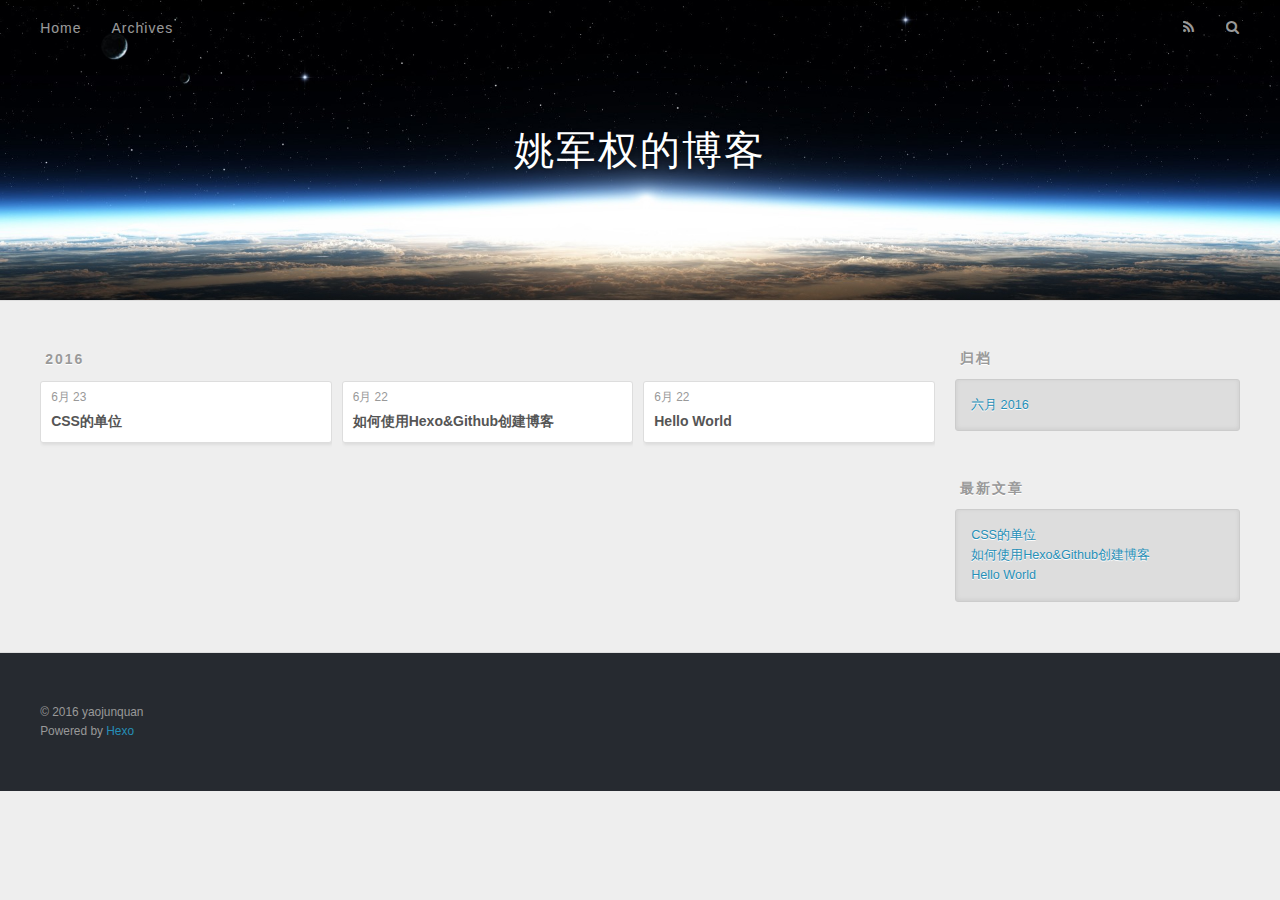
==== commit a46ee9ca: "Site updated: 2016-06-23 17:09:23" ====
--- a/archives/index.html
+++ b/archives/index.html
@@ -78,6 +78,25 @@
     <article class="archive-article archive-type-post">
   <div class="archive-article-inner">
     <header class="archive-article-header">
+      <a href="/2016/06/23/css3的单位/" class="archive-article-date">
+  <time datetime="2016-06-23T07:44:22.000Z" itemprop="datePublished">6月 23</time>
+</a>
+      
+  
+    <h1 itemprop="name">
+      <a class="archive-article-title" href="/2016/06/23/css3的单位/">CSS的单位</a>
+    </h1>
+  
+
+    </header>
+  </div>
+</article>
+  
+    
+    
+    <article class="archive-article archive-type-post">
+  <div class="archive-article-inner">
+    <header class="archive-article-header">
       <a href="/2016/06/22/如何使用hexo&github创建博客/" class="archive-article-date">
   <time datetime="2016-06-22T14:20:20.000Z" itemprop="datePublished">6月 22</time>
 </a>
@@ -144,6 +163,10 @@
       <ul>
         
           <li>
+            <a href="/2016/06/23/css3的单位/">CSS的单位</a>
+          </li>
+        
+          <li>
             <a href="/2016/06/22/如何使用hexo&github创建博客/">如何使用Hexo&amp;Github创建博客</a>
           </li>
         
